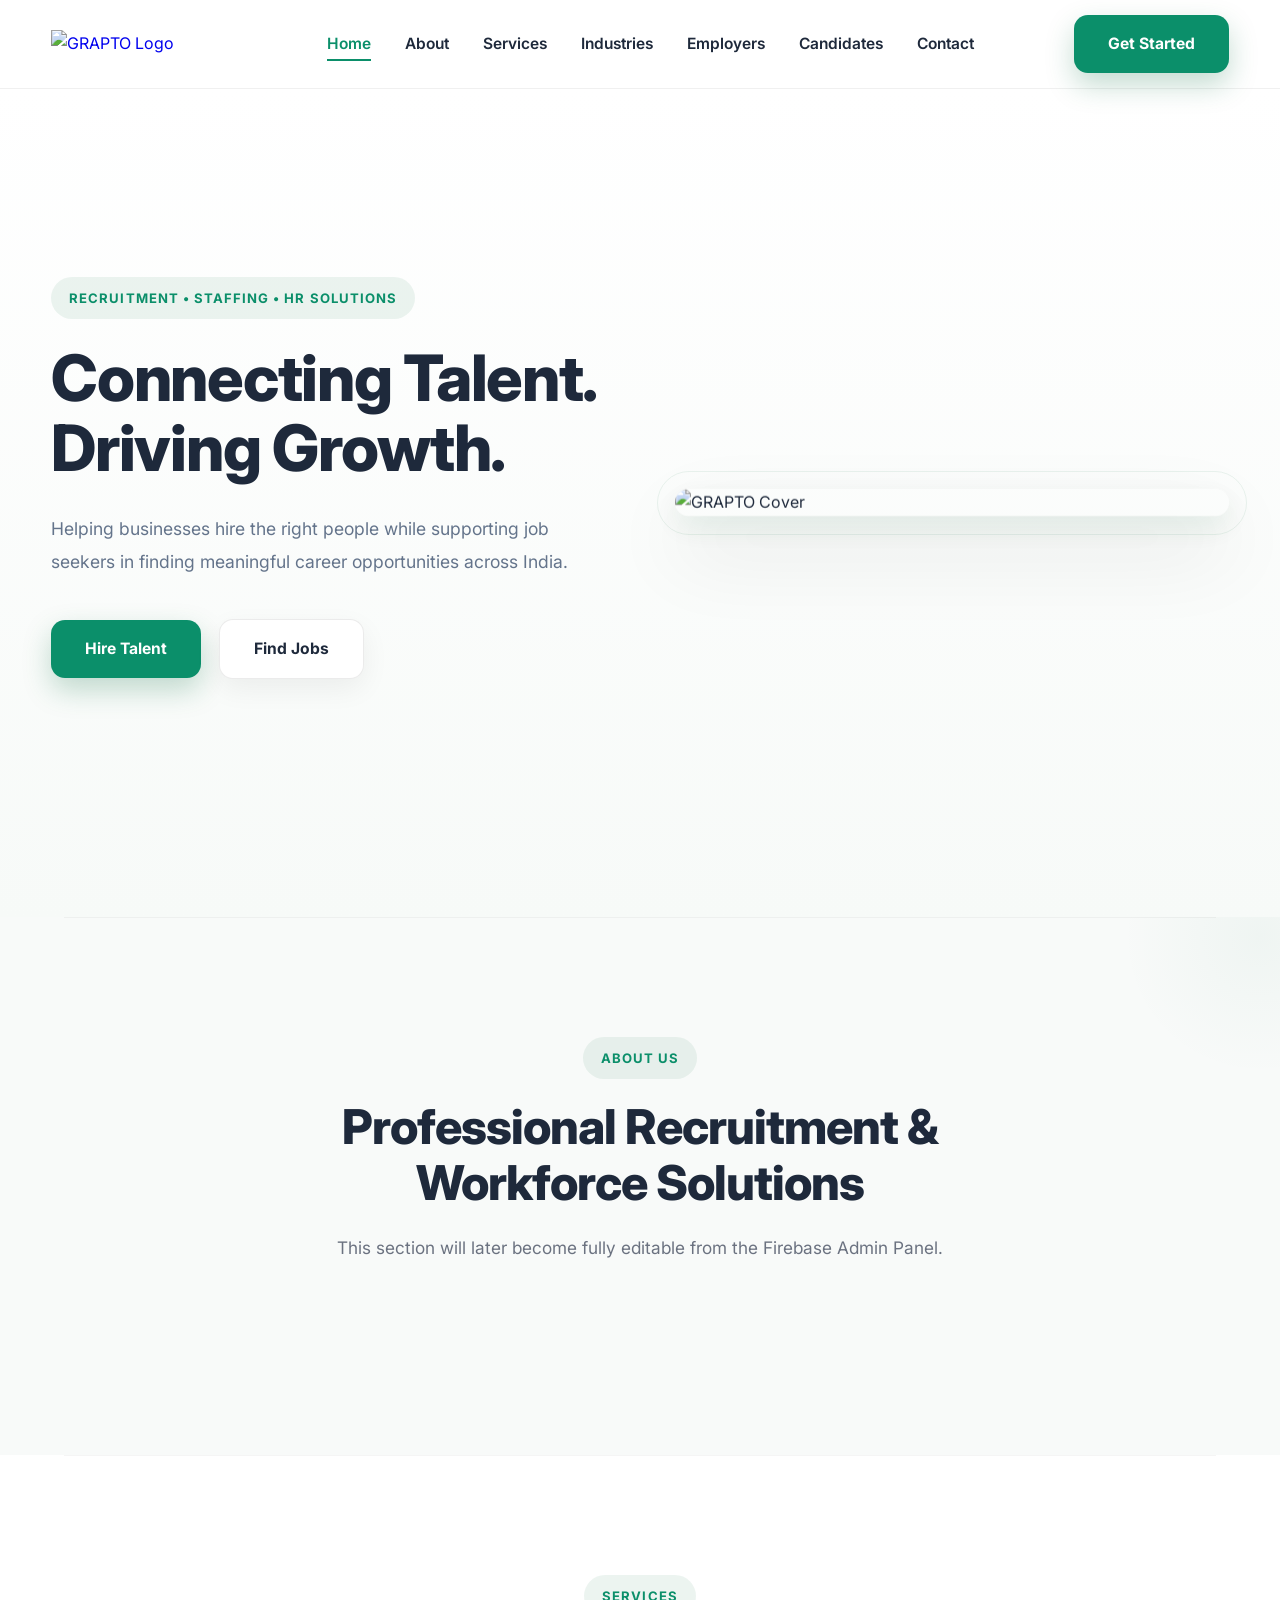
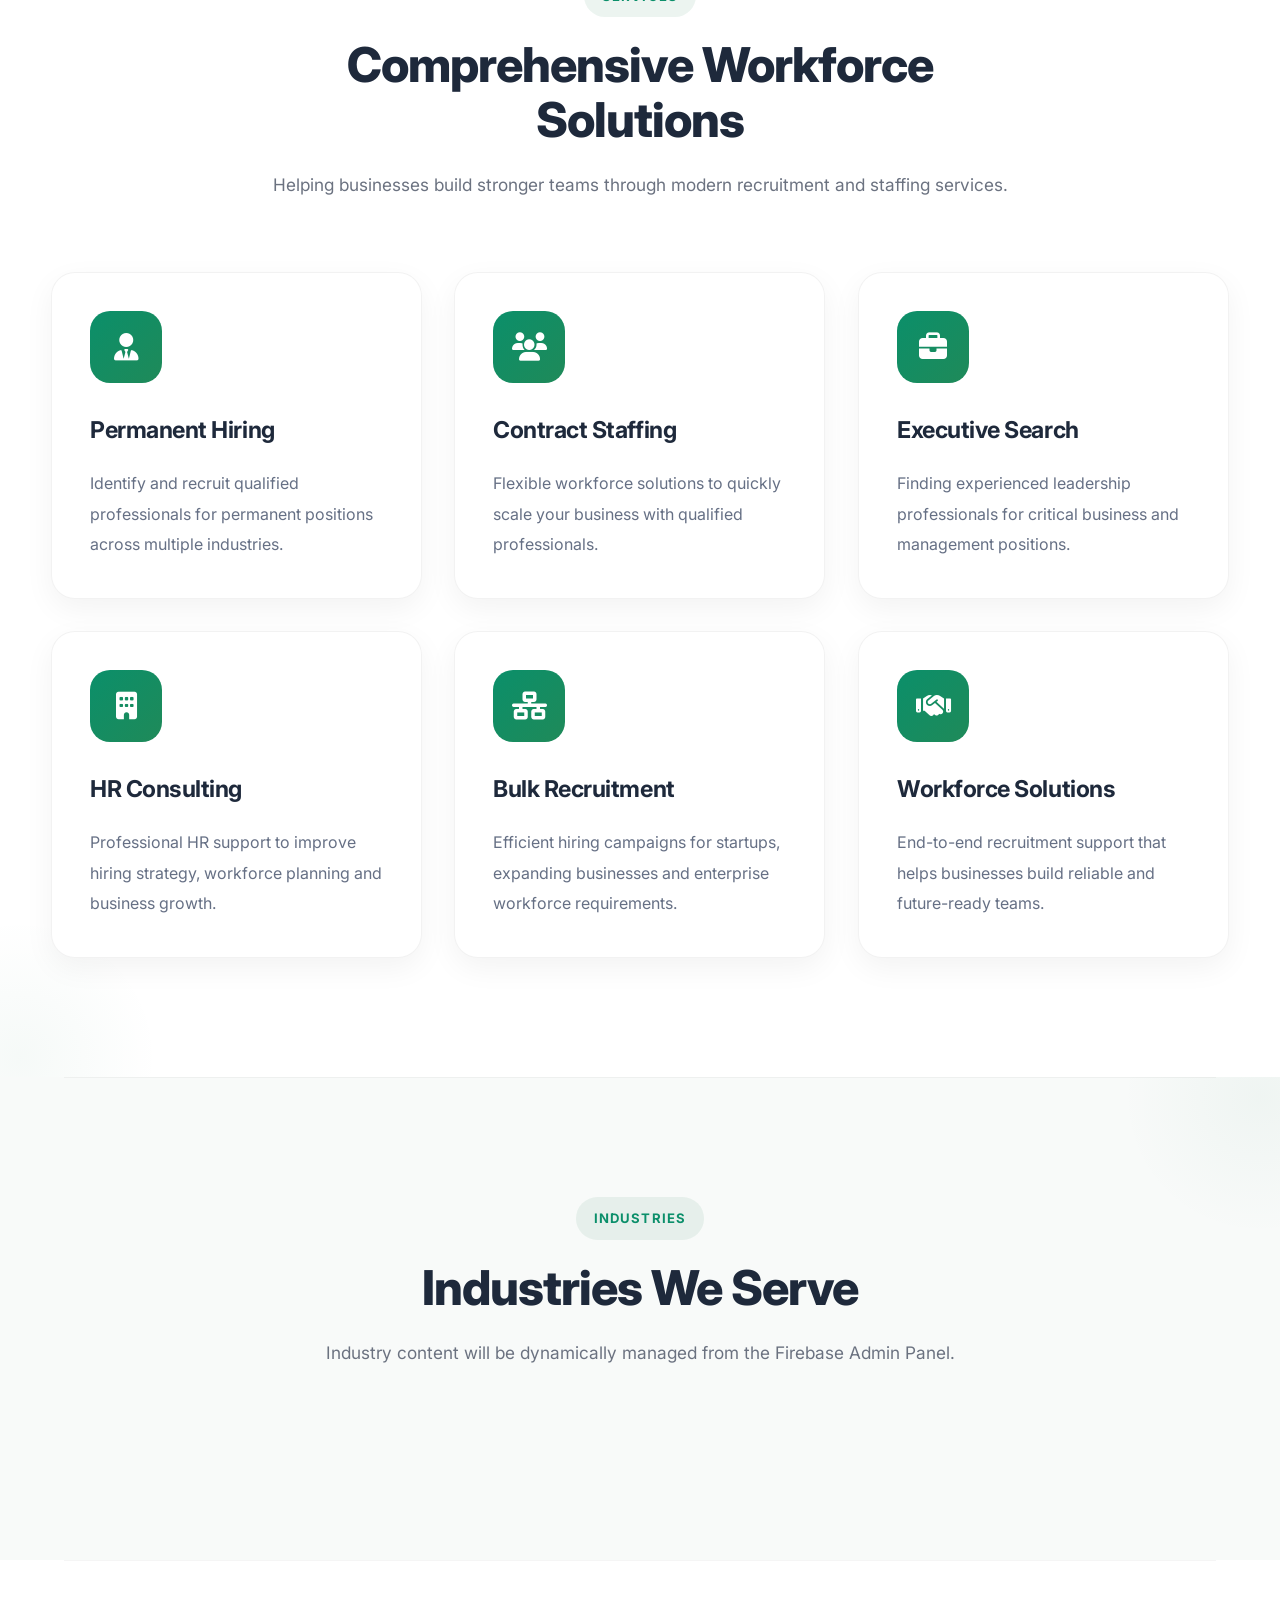
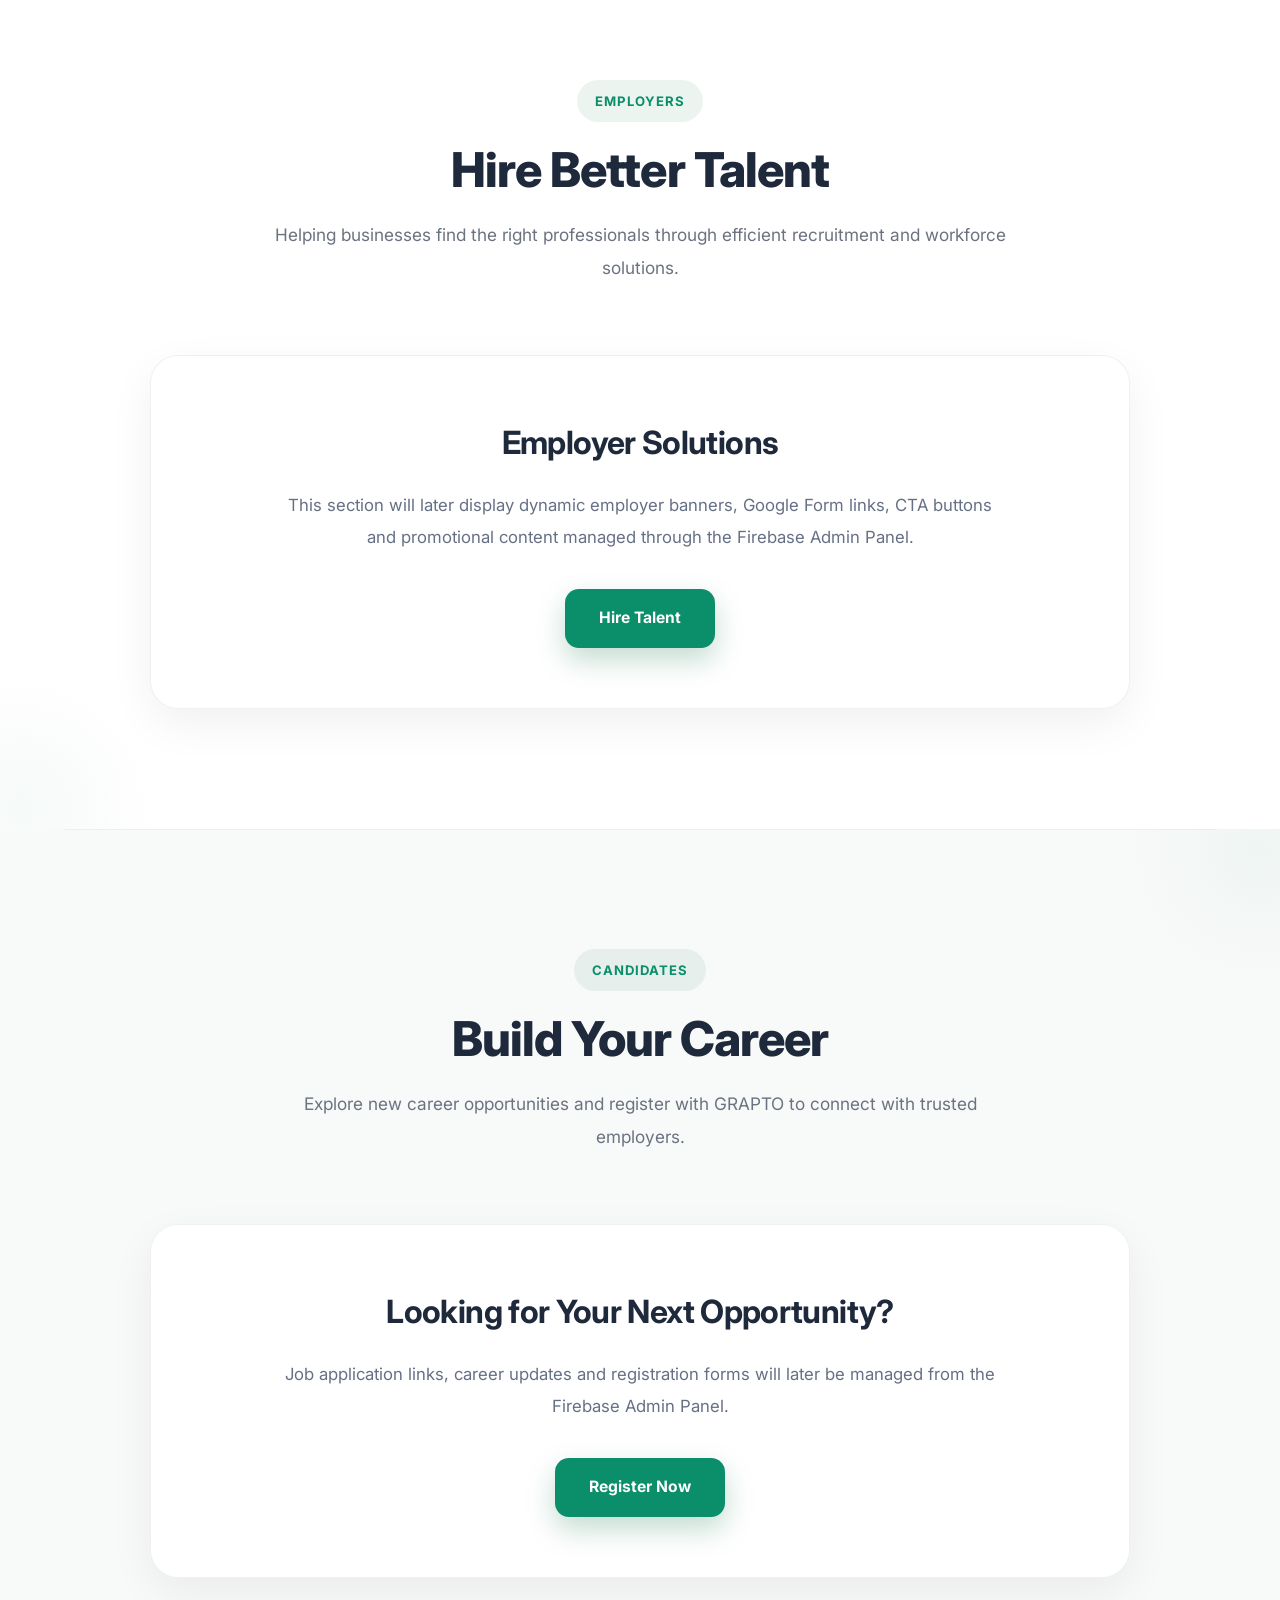
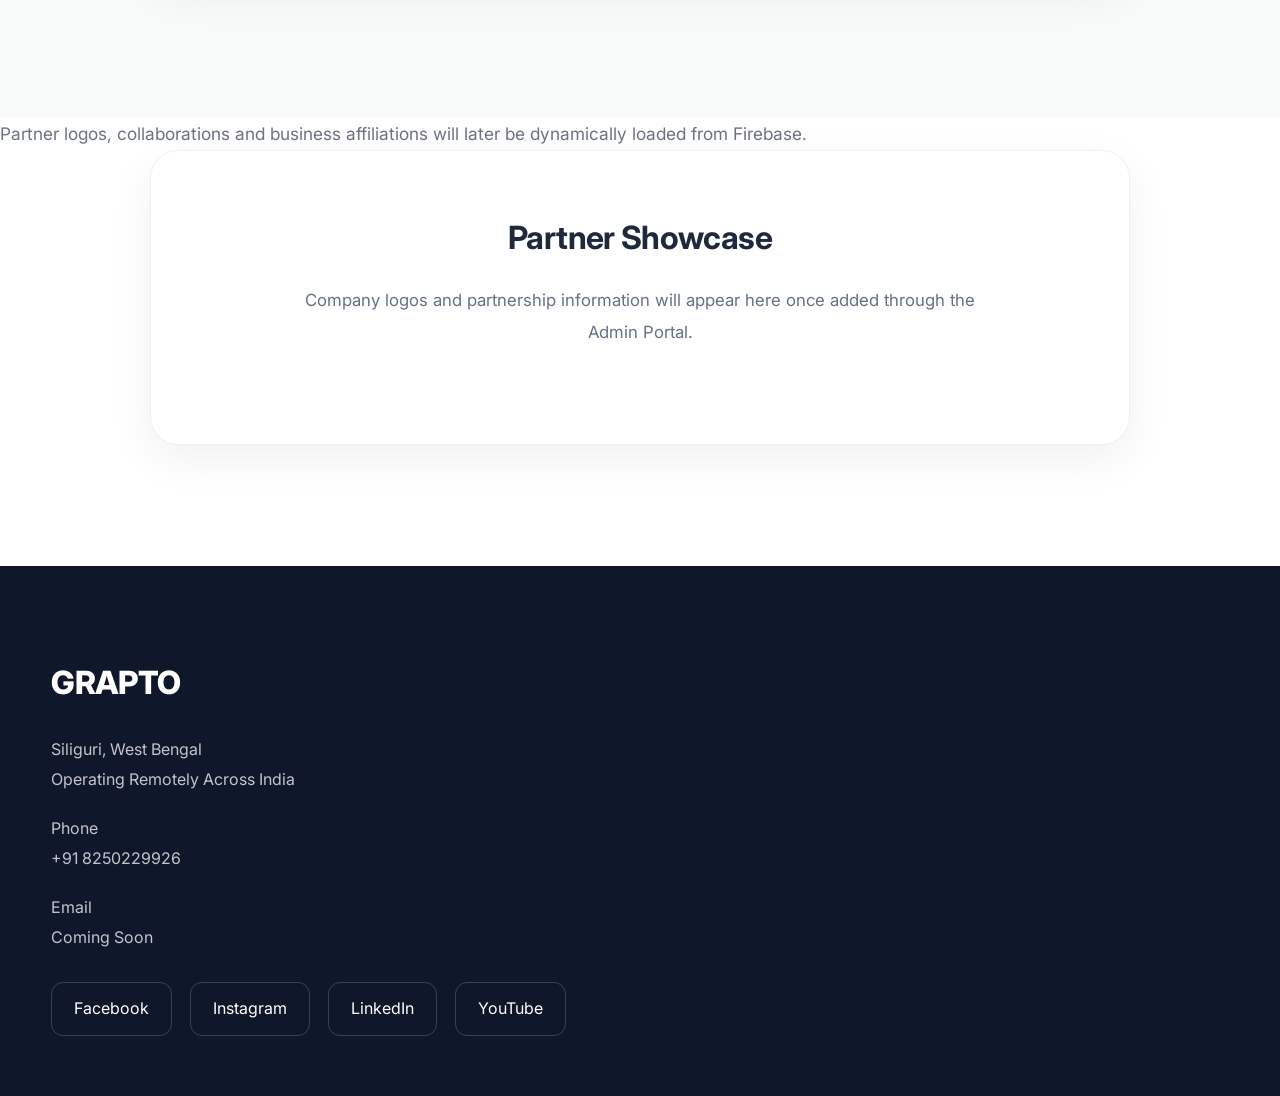
==== index.html @ 03ce6294 "Update index.html" ====
<!DOCTYPE html>
<html lang="en">

<head>

<meta charset="UTF-8">

<meta name="viewport"
content="width=device-width, initial-scale=1.0">

<title>GRAPTO | Recruitment • Staffing • HR Solutions</title>

<meta
name="description"
content="Professional Recruitment, Staffing & HR Solutions across India.">

<!-- ==========================
GOOGLE FONTS
========================== -->

<link rel="preconnect"
href="https://fonts.googleapis.com">

<link rel="preconnect"
href="https://fonts.gstatic.com"
crossorigin>

<link
href="https://fonts.googleapis.com/css2?family=Inter:wght@300;400;500;600;700;800&display=swap"
rel="stylesheet">

<!-- ==========================
FONT AWESOME
========================== -->

<link
rel="stylesheet"
href="https://cdnjs.cloudflare.com/ajax/libs/font-awesome/6.6.0/css/all.min.css">

<!-- ==========================
CSS
========================== -->

<link rel="stylesheet" href="assets/css/variables.css">
<link rel="stylesheet" href="assets/css/components.css">
<link rel="stylesheet" href="assets/css/style.css">
<link rel="stylesheet" href="assets/css/pages.css">
<link rel="stylesheet" href="assets/css/responsive.css">

<!-- ==========================
FIREBASE SDK
========================== -->

<script src="https://www.gstatic.com/firebasejs/10.12.2/firebase-app-compat.js"></script>

<script src="https://www.gstatic.com/firebasejs/10.12.2/firebase-auth-compat.js"></script>

<script src="https://www.gstatic.com/firebasejs/10.12.2/firebase-database-compat.js"></script>

<script src="https://www.gstatic.com/firebasejs/10.12.2/firebase-storage-compat.js"></script>
</head>

<body>

<!-- ==========================
HEADER
========================== -->

<header class="header">

<div class="container nav-container">

<a href="#home" class="logo">

<img
src="assets/images/logos/logo.png"
alt="GRAPTO Logo">

</a>

<nav>

<ul class="nav-menu">

<li><a href="#home">Home</a></li>

<li><a href="#about">About</a></li>

<li><a href="#services">Services</a></li>

<li><a href="#industries">Industries</a></li>

<li><a href="#employers">Employers</a></li>

<li><a href="#candidates">Candidates</a></li>

<li><a href="#contact">Contact</a></li>

</ul>

</nav>

<a
href="#contact"
class="btn btn-primary"
id="navCTA">

Get Started

</a>

</div>

</header>

<!-- ==========================
HERO
========================== -->

<section
id="home"
class="hero">

<div class="container hero-grid">

<div class="hero-content">

<span
class="hero-tag">

Recruitment • Staffing • HR Solutions

</span>

<h1>

Connecting Talent.<br>
Driving Growth.

</h1>

<p>

Helping businesses hire the right people while supporting job seekers in finding meaningful career opportunities across India.

</p>

<div class="hero-buttons">

<a
href="#employers"
id="hireTalentBtn"
class="btn btn-primary">

Hire Talent

</a>

<a
href="#candidates"
id="findJobsBtn"
class="btn btn-secondary">

Find Jobs

</a>

</div>

</div>

<div class="hero-image">

<img
src="assets/images/hero/cover.jpg"
alt="GRAPTO Cover">

</div>

</div>

</section>

<!-- ==========================
ABOUT
========================== -->

<section
id="about"
class="section bg-light">

<div class="container">

<div class="section-header">

<span class="section-tag">

ABOUT US

</span>

<h2 class="section-title">

Professional Recruitment &
Workforce Solutions

</h2>

<p class="section-description">

This section will later become fully editable from the Firebase Admin Panel.

</p>

</div>

</div>

</section>

<!-- ==========================
SERVICES
========================== -->

<section
id="services"
class="section">

<div class="container">

<div class="section-header">

<span class="section-tag">

SERVICES

</span>

<h2 class="section-title">

Comprehensive Workforce Solutions

</h2>

<p class="section-description">

Helping businesses build stronger teams through modern recruitment and staffing services.

</p>

</div>

<div class="service-grid">

<div class="service-card">

<div class="service-icon">

<i class="fa-solid fa-user-tie"></i>

</div>

<h3>

Permanent Hiring

</h3>

<p>

Identify and recruit qualified professionals for permanent positions across multiple industries.

</p>

</div>

<div class="service-card">

<div class="service-icon">

<i class="fa-solid fa-users"></i>

</div>

<h3>

Contract Staffing

</h3>

<p>

Flexible workforce solutions to quickly scale your business with qualified professionals.

</p>

</div>

<div class="service-card">

<div class="service-icon">

<i class="fa-solid fa-briefcase"></i>

</div>

<h3>

Executive Search

</h3>

<p>

Finding experienced leadership professionals for critical business and management positions.

</p>

</div>

<div class="service-card">

<div class="service-icon">

<i class="fa-solid fa-building"></i>

</div>

<h3>

HR Consulting

</h3>

<p>

Professional HR support to improve hiring strategy, workforce planning and business growth.

</p>

</div><div class="service-card">

<div class="service-icon">

<i class="fa-solid fa-network-wired"></i>

</div>

<h3>

Bulk Recruitment

</h3>

<p>

Efficient hiring campaigns for startups, expanding businesses and enterprise workforce requirements.

</p>

</div>

<div class="service-card">

<div class="service-icon">

<i class="fa-solid fa-handshake"></i>

</div>

<h3>

Workforce Solutions

</h3>

<p>

End-to-end recruitment support that helps businesses build reliable and future-ready teams.

</p>

</div>

</div>

</div>

</section>

<!-- ==========================
INDUSTRIES
========================== -->

<section
id="industries"
class="section bg-light">

<div class="container">

<div class="section-header">

<span class="section-tag">

INDUSTRIES

</span>

<h2 class="section-title">

Industries We Serve

</h2>

<p class="section-description">

Industry content will be dynamically managed from the Firebase Admin Panel.

</p>

</div>

</div>

</section>

<!-- ==========================
EMPLOYERS
========================== -->

<section
id="employers"
class="section">

<div class="container">

<div class="section-header">

<span class="section-tag">

EMPLOYERS

</span>

<h2 class="section-title">

Hire Better Talent

</h2>

<p class="section-description">

Helping businesses find the right professionals through efficient recruitment and workforce solutions.

</p>

</div>

<div class="placeholder-box">

<h3>

Employer Solutions

</h3>

<p>

This section will later display dynamic employer banners, Google Form links, CTA buttons and promotional content managed through the Firebase Admin Panel.

</p>

<a
href="#"
class="btn btn-primary"
id="employerFormBtn">

Hire Talent

</a>
</div>

</div>

</section>

<!-- ==========================
CANDIDATES
========================== -->

<section
id="candidates"
class="section bg-light">

<div class="container">

<div class="section-header">

<span class="section-tag">

CANDIDATES

</span>

<h2 class="section-title">

Build Your Career

</h2>

<p class="section-description">

Explore new career opportunities and register with GRAPTO to connect with trusted employers.

</p>

</div>

<div class="placeholder-box">

<h3>

Looking for Your Next Opportunity?

</h3>

<p>

Job application links, career updates and registration forms will later be managed from the Firebase Admin Panel.

</p>

<a
href="#"
class="btn btn-primary"
id="candidateFormBtn">

Register Now

</a>
</div>

</div>

</section>


</h2>

<p class="section-description">

Partner logos, collaborations and business affiliations will later be dynamically loaded from Firebase.

</p>

</div>

<div class="placeholder-box">

<h3>

Partner Showcase

</h3>

<p>

Company logos and partnership information will appear here once added through the Admin Portal.

</p>

</div>

</div>

</section><!-- ==========================
CONTACT
========================== -->

<footer
id="contact">

<div class="container">

<h3>

GRAPTO

</h3>

<p>

Siliguri, West Bengal

<br>

Operating Remotely Across India

</p>

<p>

Phone

<br>

+91 8250229926

</p>

<p>

Email

<br>

Coming Soon

</p>

<div class="social-links">

<a
id="facebookLink"
href="#">

Facebook

</a>

<a
id="instagramLink"
href="#">

Instagram

</a>

<a
id="linkedinLink"
href="#">

LinkedIn

</a>

<a
id="youtubeLink"
href="#">

YouTube

</a>

</div>

</div>

</footer>

<!-- ==========================
JAVASCRIPT
========================== -->

<!-- Firebase Configuration -->

<script src="assets/js/firebase.js"></script>

<!-- Website Controller -->

<script src="assets/js/app.js"></script>

<!-- UI -->

<script src="assets/js/ui.js"></script>

<!-- Animations -->

<script src="assets/js/animations.js"></script>

<!-- ==========================
SMOOTH SCROLL
========================== -->

<script>

document.querySelectorAll('a[href^="#"]').forEach(anchor=>{

anchor.addEventListener("click",function(e){

const target=document.querySelector(this.getAttribute("href"));

if(target){

e.preventDefault();

target.scrollIntoView({

behavior:"smooth",

block:"start"

});

}

});

});

</script>

</body>

</html>
---- assets/css/variables.css ----
/* ==========================================
   GRAPTO DESIGN SYSTEM
   Variables
========================================== */

:root{

/* Brand */

--primary:#0B8F6A;
--primary-dark:#08775A;

--secondary:#0F172A;

--accent:#34D399;


/* Neutral */

--white:#ffffff;

--light:#F8FAFC;

--light-2:#EEF2F7;

--border:#E5E7EB;

--text:#334155;

--heading:#0F172A;


/* Shadows */

--shadow-sm:0 5px 15px rgba(0,0,0,.06);

--shadow:0 15px 35px rgba(0,0,0,.08);

--shadow-lg:0 30px 70px rgba(0,0,0,.12);


/* Radius */

--radius-sm:12px;

--radius:20px;

--radius-lg:30px;


/* Transition */

--transition:.35s ease;


/* Width */

--container:1200px;

}
---- assets/css/components.css ----
/* =====================================================
   GRAPTO COMPONENTS
   Version 1.0
===================================================== */

/* ===========================
   NAVBAR
=========================== */

.header{

    position:sticky;

    top:0;

    left:0;

    width:100%;

    z-index:999;

    background:#ffffff;

    border-bottom:1px solid rgba(0,0,0,.06);

    backdrop-filter:blur(20px);

    transition:.35s ease;

}

.nav-container{

    height:88px;

    display:flex;

    align-items:center;

    justify-content:space-between;

}

/* ===========================
LOGO
=========================== */

.logo{

    display:flex;

    align-items:center;

}

.logo img{

    width:175px;

    height:auto;

    display:block;

}

/* ===========================
NAVIGATION
=========================== */

.nav-menu{

    display:flex;

    align-items:center;

    gap:34px;

    list-style:none;

}

.nav-menu li{

    list-style:none;

}

.nav-menu a{

    text-decoration:none;

    color:var(--dark);

    font-weight:600;

    font-size:.97rem;

    transition:.3s ease;

    position:relative;

}

.nav-menu a:hover{

    color:var(--primary);

}

.nav-menu a::after{

    content:"";

    position:absolute;

    left:0;

    bottom:-8px;

    width:0;

    height:2px;

    background:var(--primary);

    transition:.3s;

}

.nav-menu a:hover::after{

    width:100%;

}/* ===========================
   BUTTONS
=========================== */

.btn{

    display:inline-flex;

    align-items:center;

    justify-content:center;

    gap:10px;

    padding:16px 34px;

    border:none;

    border-radius:14px;

    text-decoration:none;

    font-size:.98rem;

    font-weight:700;

    cursor:pointer;

    transition:all .35s ease;

    user-select:none;

}

.btn-primary{

    background:var(--primary);

    color:#ffffff;

    box-shadow:0 12px 28px rgba(18,115,71,.25);

}

.btn-primary:hover{

    background:#0f5e3b;

    transform:translateY(-3px);

    box-shadow:0 18px 38px rgba(18,115,71,.35);

}

.btn-secondary{

    background:#ffffff;

    color:var(--dark);

    border:1px solid rgba(0,0,0,.08);

    box-shadow:0 10px 28px rgba(0,0,0,.06);

}

.btn-secondary:hover{

    background:#f5f7f8;

    transform:translateY(-3px);

    box-shadow:0 18px 36px rgba(0,0,0,.10);

}

.btn-outline{

    background:transparent;

    color:var(--primary);

    border:2px solid var(--primary);

}

.btn-outline:hover{

    background:var(--primary);

    color:#ffffff;

}

/* ===========================
   GLOBAL CARD
=========================== */

.card{

    background:#ffffff;

    border-radius:24px;

    border:1px solid rgba(0,0,0,.06);

    box-shadow:0 12px 35px rgba(0,0,0,.06);

    transition:all .35s ease;

}

.card:hover{

    transform:translateY(-8px);

    box-shadow:0 22px 55px rgba(0,0,0,.12);

}/* ===========================
   ICON CONTAINERS
=========================== */

.icon-box{

    width:72px;

    height:72px;

    border-radius:20px;

    display:flex;

    align-items:center;

    justify-content:center;

    background:linear-gradient(135deg,var(--primary),#1b8b58);

    color:#ffffff;

    font-size:28px;

    box-shadow:0 14px 35px rgba(18,115,71,.25);

    transition:.35s ease;

}

.icon-box:hover{

    transform:rotate(-6deg) scale(1.06);

}

/* ===========================
   BADGES
=========================== */

.badge{

    display:inline-flex;

    align-items:center;

    justify-content:center;

    padding:8px 18px;

    border-radius:50px;

    background:rgba(18,115,71,.10);

    color:var(--primary);

    font-size:.82rem;

    font-weight:700;

    letter-spacing:.08em;

    text-transform:uppercase;

}

/* ===========================
   PLACEHOLDER IMAGE
=========================== */

.image-placeholder{

    width:100%;

    aspect-ratio:16/10;

    border-radius:24px;

    background:#eef2f4;

    display:flex;

    align-items:center;

    justify-content:center;

    color:#9aa5b1;

    font-weight:600;

    overflow:hidden;

}

.image-placeholder img{

    width:100%;

    height:100%;

    object-fit:cover;

}

/* ===========================
   DIVIDER
=========================== */

.divider{

    width:80px;

    height:4px;

    border-radius:50px;

    background:var(--primary);

    margin:18px auto 0;

}

/* ===========================
   GLOBAL TRANSITIONS
=========================== */

a,
button,
.card,
.btn,
.icon-box{

    transition:all .35s ease;

}/* =====================================================
   FORM ELEMENTS
===================================================== */

input,
select,
textarea{

    width:100%;

    padding:16px 20px;

    border:1px solid rgba(0,0,0,.10);

    border-radius:14px;

    background:#ffffff;

    font-size:1rem;

    color:var(--dark);

    outline:none;

    transition:all .30s ease;

}

input:focus,
select:focus,
textarea:focus{

    border-color:var(--primary);

    box-shadow:0 0 0 4px rgba(18,115,71,.12);

}

/* =====================================================
   LIST RESET
===================================================== */

ul,
ol{

    margin:0;

    padding:0;

}

li{

    list-style:none;

}

/* =====================================================
   IMAGE SETTINGS
===================================================== */

img{

    max-width:100%;

    display:block;

}

/* =====================================================
   UTILITY CLASSES
===================================================== */

.text-center{

    text-align:center;

}

.text-left{

    text-align:left;

}

.text-right{

    text-align:right;

}

.w-100{

    width:100%;

}

.mt-20{

    margin-top:20px;

}

.mt-40{

    margin-top:40px;

}

.mb-20{

    margin-bottom:20px;

}

.mb-40{

    margin-bottom:40px;

}

/* =====================================================
   LOADING PLACEHOLDER
===================================================== */

.skeleton{

    background:linear-gradient(
        90deg,
        #f2f4f7 25%,
        #e5e7eb 50%,
        #f2f4f7 75%
    );

    background-size:200% 100%;

    animation:skeleton-loading 1.4s infinite;

    border-radius:16px;

}

@keyframes skeleton-loading{

    0%{

        background-position:200% 0;

    }

    100%{

        background-position:-200% 0;

    }

}

/* =====================================================
   RESPONSIVE COMPONENTS
===================================================== */

@media(max-width:992px){

    .nav-menu{

        gap:22px;

    }

    .btn{

        padding:15px 28px;

    }

}

@media(max-width:768px){

    .nav-container{

        height:76px;

    }

    .logo img{

        width:145px;

    }

    .btn{

        width:100%;

    }

}

@media(max-width:480px){

    .icon-box{

        width:60px;

        height:60px;

        font-size:22px;

    }

}

/* =====================================================
   END OF FILE
===================================================== */
---- assets/css/style.css ----
/* ======================================================
   GRAPTO GLOBAL STYLE
====================================================== */

*{

    margin:0;

    padding:0;

    box-sizing:border-box;

}

html{

    scroll-behavior:smooth;

}

body{

    font-family:'Inter',sans-serif;

    background:#ffffff;

    color:#1e293b;

    overflow-x:hidden;

    line-height:1.7;

    -webkit-font-smoothing:antialiased;

}

a{

    text-decoration:none;

}

img{

    max-width:100%;

    display:block;

}

.container{

    width:min(1200px,92%);

    margin:auto;

}

/* ======================================================
   HERO
====================================================== */

.hero{

    min-height:92vh;

    display:flex;

    align-items:center;

    background:linear-gradient(
        180deg,
        #ffffff 0%,
        #f7faf8 100%
    );

    overflow:hidden;

}

.hero-grid{

    display:grid;

    grid-template-columns:1fr 1fr;

    align-items:center;

    gap:70px;

}

.hero-content{

    max-width:620px;

}

.hero-tag{

    display:inline-flex;

    align-items:center;

    padding:10px 18px;

    border-radius:40px;

    background:rgba(18,115,71,.08);

    color:var(--primary);

    font-weight:700;

    font-size:.82rem;

    text-transform:uppercase;

    letter-spacing:.08em;

    margin-bottom:24px;

}

.hero-content h1{

    font-size:clamp(3rem,5vw,4.8rem);

    line-height:1.1;

    color:var(--dark);

    margin-bottom:28px;

    font-weight:800;

}

.hero-content p{

    font-size:1.1rem;

    color:#64748b;

    line-height:1.9;

    margin-bottom:40px;

}/* ======================================================
   HERO BUTTONS
====================================================== */

.hero-buttons{

    display:flex;

    align-items:center;

    gap:18px;

    margin-bottom:50px;

}

/* ======================================================
   HERO IMAGE
====================================================== */

.hero-image{

    position:relative;

    display:flex;

    justify-content:center;

    align-items:center;

}

.hero-image img{

    width:100%;

    max-width:560px;

    border-radius:28px;

    box-shadow:
        0 35px 80px rgba(0,0,0,.12),
        0 12px 30px rgba(18,115,71,.10);

    transition:all .45s ease;

}

.hero-image img:hover{

    transform:translateY(-10px) scale(1.02);

}

/* ======================================================
   SECTION SPACING
====================================================== */

.section{

    position:relative;

    overflow:hidden;

}

.section::before{

    content:"";

    position:absolute;

    top:0;

    left:50%;

    transform:translateX(-50%);

    width:90%;

    height:1px;

    background:rgba(0,0,0,.04);

}

.section:first-of-type::before{

    display:none;

}

/* ======================================================
   BACKGROUND ACCENTS
====================================================== */

.bg-light{

    background:#f8faf9;

}

.section:nth-child(even){

    background:#ffffff;

}/* ======================================================
   TYPOGRAPHY
====================================================== */

h1,
h2,
h3,
h4,
h5,
h6{

    color:var(--dark);

    font-weight:700;

    letter-spacing:-.02em;

}

p{

    color:#64748b;

    line-height:1.9;

}

/* ======================================================
   GLOBAL SPACING
====================================================== */

.section-header{

    margin-bottom:80px;

}

.section-header h2{

    margin-bottom:22px;

}

.section-header p{

    max-width:760px;

    margin:0 auto;

}

/* ======================================================
   CARD POLISH
====================================================== */

.service-card,
.placeholder-box{

    position:relative;

    overflow:hidden;

}

.service-card::before,
.placeholder-box::before{

    content:"";

    position:absolute;

    top:0;

    left:0;

    width:100%;

    height:4px;

    background:linear-gradient(
        90deg,
        var(--primary),
        #2bb673
    );

    transform:scaleX(0);

    transform-origin:left;

    transition:.35s ease;

}

.service-card:hover::before,
.placeholder-box:hover::before{

    transform:scaleX(1);

}

/* ======================================================
   SUBTLE HOVER EFFECTS
====================================================== */

.service-card:hover h3{

    color:var(--primary);

}

.placeholder-box:hover h3{

    color:var(--primary);

}

/* ======================================================
   IMAGE IMPROVEMENTS
====================================================== */

.hero-image{

    position:relative;

}

.hero-image::after{

    content:"";

    position:absolute;

    inset:-18px;

    border-radius:36px;

    border:1px solid rgba(18,115,71,.08);

    z-index:-1;

}/* ======================================================
   PREMIUM SECTION POLISH
====================================================== */

.section{

    position:relative;

    z-index:1;

}

.section::after{

    content:"";

    position:absolute;

    width:280px;

    height:280px;

    border-radius:50%;

    background:radial-gradient(
        rgba(18,115,71,.04),
        transparent 70%
    );

    z-index:-1;

    pointer-events:none;

}

.section:nth-child(odd)::after{

    top:-120px;

    right:-120px;

}

.section:nth-child(even)::after{

    bottom:-120px;

    left:-120px;

}

/* ======================================================
   CONTENT SPACING
====================================================== */

.hero-content>*{

    animation:fadeUp .8s ease both;

}

.hero-content>*:nth-child(2){

    animation-delay:.15s;

}

.hero-content>*:nth-child(3){

    animation-delay:.30s;

}

.hero-content>*:nth-child(4){

    animation-delay:.45s;

}

/* ======================================================
   HOVER EFFECTS
====================================================== */

.service-card:hover{

    border-color:rgba(18,115,71,.18);

}

.placeholder-box:hover{

    border-color:rgba(18,115,71,.18);

}

/* ======================================================
   PAGE WIDTH BALANCE
====================================================== */

.section .container{

    position:relative;

    z-index:2;

}

.hero-grid{

    min-height:650px;

}

/* ======================================================
   ANIMATIONS
====================================================== */

@keyframes fadeUp{

    from{

        opacity:0;

        transform:translateY(30px);

    }

    to{

        opacity:1;

        transform:translateY(0);

    }

}/* ======================================================
   GLOBAL VISUAL POLISH
====================================================== */

::selection{

    background:var(--primary);

    color:#ffffff;

}

html{

    scroll-padding-top:90px;

}

body{

    text-rendering:optimizeLegibility;

}

/* ======================================================
   SCROLLBAR
====================================================== */

::-webkit-scrollbar{

    width:10px;

}

::-webkit-scrollbar-track{

    background:#edf2f7;

}

::-webkit-scrollbar-thumb{

    background:var(--primary);

    border-radius:50px;

}

::-webkit-scrollbar-thumb:hover{

    background:#0d5c39;

}

/* ======================================================
   FOCUS
====================================================== */

a:focus,
button:focus{

    outline:none;

}

/* ======================================================
   IMAGE QUALITY
====================================================== */

.hero-image img,
.service-card,
.placeholder-box{

    will-change:transform;

}

/* ======================================================
   SMOOTH TRANSITIONS
====================================================== */

*{

    transition:

        color .25s ease,

        background-color .25s ease,

        border-color .25s ease,

        box-shadow .25s ease;

}

/* ======================================================
   REDUCE MOTION
====================================================== */

@media (prefers-reduced-motion: reduce){

*,
*::before,
*::after{

    animation:none !important;

    transition:none !important;

    scroll-behavior:auto !important;

}

}

/* ======================================================
   END OF FILE
====================================================== */
/* ==========================================
ANIMATIONS
========================================== */

.animate-hidden{

opacity:0;

transform:translateY(40px);

transition:all .8s ease;

}

.animate-show{

opacity:1;

transform:translateY(0);

}
/* ==========================================
STAGGER EFFECT
========================================== */

.service-card{

transition:
opacity .8s ease,
transform .8s ease,
box-shadow .35s ease,
border-color .35s ease;

}
/* ==========================================
HEADER ON SCROLL
========================================== */

.header-scrolled{

box-shadow:0 8px 30px rgba(0,0,0,.08);

}

/* ==========================================
ACTIVE MENU
========================================== */

.nav-menu a.active{

color:var(--primary);

}

.nav-menu a.active::after{

width:100%;

}

/* ==========================================
PAGE LOAD
========================================== */

body{

opacity:0;

transition:opacity .35s ease;

}

body.page-loaded{

opacity:1;

}
---- assets/css/pages.css ----
/* ==========================================
   PAGE SECTIONS
========================================== */

.section{

    padding:120px 0;

    position:relative;

}

.section:nth-child(even){

    background:#ffffff;

}

.bg-light{

    background:#f8faf9;

}

.container{

    width:min(1180px,92%);

    margin:auto;

}

/* ==========================================
   SECTION HEADER
========================================== */

.section-header{

    text-align:center;

    max-width:760px;

    margin:0 auto 70px;

}

.section-tag{

    display:inline-flex;

    align-items:center;

    padding:10px 18px;

    border-radius:50px;

    background:rgba(18,115,71,.08);

    color:var(--primary);

    font-size:.82rem;

    font-weight:700;

    letter-spacing:.08em;

    text-transform:uppercase;

    margin-bottom:20px;

}

.section-title{

    font-size:clamp(2rem,4vw,3rem);

    color:var(--dark);

    font-weight:800;

    line-height:1.15;

    margin-bottom:22px;

}

.section-description{

    font-size:1.08rem;

    color:#6b7280;

    line-height:1.9;

}

/* ==========================================
   SERVICES
========================================== */

.service-grid{

    display:grid;

    grid-template-columns:repeat(auto-fit,minmax(320px,1fr));

    gap:32px;

}/* ==========================================
   SERVICE CARDS
========================================== */

.service-card{

    background:#ffffff;

    border:1px solid rgba(0,0,0,.05);

    border-radius:24px;

    padding:38px;

    transition:all .35s ease;

    box-shadow:0 10px 30px rgba(0,0,0,.05);

    display:flex;

    flex-direction:column;

    justify-content:flex-start;

    min-height:300px;

}

.service-card:hover{

    transform:translateY(-10px);

    box-shadow:0 22px 55px rgba(0,0,0,.12);

    border-color:rgba(18,115,71,.18);

}

.service-icon{

    width:72px;

    height:72px;

    border-radius:20px;

    background:linear-gradient(135deg,var(--primary),#1f8a59);

    display:flex;

    align-items:center;

    justify-content:center;

    margin-bottom:28px;

}

.service-icon i{

    color:#ffffff;

    font-size:28px;

}

.service-card h3{

    font-size:1.45rem;

    color:var(--dark);

    margin-bottom:18px;

    font-weight:700;

}

.service-card p{

    color:#667085;

    line-height:1.9;

    font-size:1rem;

}/* ==========================================
   PLACEHOLDER SECTIONS
========================================== */

.placeholder-box{

    background:#ffffff;

    border-radius:28px;

    padding:60px;

    text-align:center;

    border:1px solid rgba(0,0,0,.06);

    box-shadow:0 15px 45px rgba(0,0,0,.06);

    transition:all .35s ease;

    max-width:980px;

    margin:0 auto;

}

.placeholder-box:hover{

    transform:translateY(-8px);

    box-shadow:0 28px 60px rgba(0,0,0,.12);

}

.placeholder-box h3{

    font-size:2rem;

    color:var(--dark);

    font-weight:700;

    margin-bottom:20px;

}

.placeholder-box p{

    max-width:720px;

    margin:0 auto 35px;

    color:#667085;

    line-height:1.9;

    font-size:1.05rem;

}

.placeholder-box .btn{

    padding:16px 34px;

    border-radius:14px;

}

/* ==========================================
   FOOTER
========================================== */

footer{

    background:#0f172a;

    color:#ffffff;

    padding:90px 0 60px;

    margin-top:120px;

}

footer h3{

    font-size:2rem;

    font-weight:800;

    margin-bottom:24px;

}

footer p{

    color:rgba(255,255,255,.75);

    line-height:1.9;

    margin-bottom:18px;

}

.social-links{

    display:flex;

    gap:18px;

    flex-wrap:wrap;

    margin-top:30px;

}

.social-links a{

    color:#ffffff;

    text-decoration:none;

    padding:12px 22px;

    border:1px solid rgba(255,255,255,.18);

    border-radius:12px;

    transition:.3s;

}

.social-links a:hover{

    background:var(--primary);

    border-color:var(--primary);

}/* ==========================================
   SECTION SPACING
========================================== */

.section + .section{

    margin-top:0;

}

.section:last-of-type{

    padding-bottom:140px;

}

/* ==========================================
   SMOOTH TRANSITIONS
========================================== */

.section,
.service-card,
.placeholder-box,
.social-links a{

    transition:all .35s ease;

}

/* ==========================================
   RESPONSIVE
========================================== */

@media(max-width:992px){

.section{

    padding:90px 0;

}

.section-header{

    margin-bottom:55px;

}

.service-grid{

    grid-template-columns:repeat(2,1fr);

}

.placeholder-box{

    padding:45px;

}

footer{

    padding:70px 0 45px;

}

}

@media(max-width:768px){

.section{

    padding:70px 0;

}

.section-title{

    font-size:2rem;

}

.section-description{

    font-size:1rem;

}

.service-grid{

    grid-template-columns:1fr;

    gap:24px;

}

.service-card{

    padding:30px;

    min-height:auto;

}

.service-icon{

    width:64px;

    height:64px;

}

.service-icon i{

    font-size:24px;

}

.placeholder-box{

    padding:35px 25px;

}

.placeholder-box h3{

    font-size:1.6rem;

}

.social-links{

    justify-content:center;

}

footer{

    text-align:center;

}

}

@media(max-width:480px){

.section{

    padding:60px 0;

}

.section-tag{

    font-size:.75rem;

    padding:8px 15px;

}

.service-card{

    border-radius:20px;

}

.placeholder-box{

    border-radius:22px;

}

footer h3{

    font-size:1.6rem;

}

.social-links a{

    width:100%;

    text-align:center;

}

}

/* ==========================================
   END OF FILE
========================================== */
---- assets/css/responsive.css ----
/* ======================================================
   GRAPTO RESPONSIVE
   Version 1.0
====================================================== */

/* ==========================================
   LARGE DESKTOP
========================================== */

@media (min-width:1400px){

.container{

    max-width:1320px;

}

.hero{

    min-height:95vh;

}

.hero-grid{

    gap:100px;

}

.hero-content h1{

    max-width:650px;

}

.section{

    padding:140px 0;

}

}

/* ==========================================
   DESKTOP
========================================== */

@media (max-width:1200px){

.container{

    width:94%;

}

.hero-grid{

    gap:55px;

}

.hero-content h1{

    font-size:3.8rem;

}

.nav-menu{

    gap:26px;

}

.service-grid{

    grid-template-columns:repeat(2,1fr);

}

}

/* ==========================================
   SMALL LAPTOP
========================================== */

@media (max-width:1024px){

.header{

    padding:0;

}

.nav-container{

    height:82px;

}

.logo img{

    width:160px;

}

.hero{

    min-height:auto;

    padding:80px 0;

}

.hero-grid{

    grid-template-columns:1fr;

    text-align:center;

    gap:60px;

}

.hero-content{

    max-width:100%;

    margin:auto;

}

.hero-buttons{

    justify-content:center;

    flex-wrap:wrap;

}

.hero-image{

    order:2;

}

.hero-image img{

    max-width:520px;

    margin:auto;

}

.section{

    padding:90px 0;

}

}/* ==========================================
   TABLET
========================================== */

@media (max-width:768px){

.header{

    position:relative;

}

.nav-container{

    flex-direction:column;

    height:auto;

    padding:20px 0;

    gap:20px;

}

.nav-menu{

    flex-wrap:wrap;

    justify-content:center;

    gap:18px;

}

.nav-menu a{

    font-size:.95rem;

}

#navCTA{

    width:100%;

    max-width:260px;

}

.hero{

    padding:70px 0;

}

.hero-content h1{

    font-size:2.9rem;

    line-height:1.15;

}

.hero-content p{

    font-size:1rem;

}

.hero-buttons{

    flex-direction:column;

    align-items:center;

    gap:16px;

}

.hero-buttons .btn{

    width:100%;

    max-width:280px;

}

.hero-image img{

    max-width:100%;

}

.section{

    padding:75px 0;

}

.section-header{

    margin-bottom:55px;

}

.section-title{

    font-size:2.2rem;

}

.section-description{

    font-size:1rem;

}

.service-grid{

    grid-template-columns:1fr;

    gap:24px;

}

.service-card{

    min-height:auto;

    padding:32px;

}

.placeholder-box{

    padding:40px 30px;

}

.social-links{

    justify-content:center;

}

}/* ==========================================
   MOBILE
========================================== */

@media (max-width:480px){

.container{

    width:92%;

}

.nav-container{

    gap:16px;

    padding:18px 0;

}

.logo img{

    width:140px;

}

.nav-menu{

    gap:14px;

}

.nav-menu a{

    font-size:.90rem;

}

.hero{

    padding:55px 0;

}

.hero-tag{

    font-size:.72rem;

    padding:8px 14px;

}

.hero-content h1{

    font-size:2.2rem;

    line-height:1.2;

}

.hero-content p{

    font-size:.95rem;

    line-height:1.8;

}

.hero-buttons{

    gap:14px;

}

.hero-buttons .btn{

    width:100%;

    max-width:100%;

}

.hero-image img{

    border-radius:20px;

}

.section{

    padding:60px 0;

}

.section-title{

    font-size:1.8rem;

}

.section-description{

    font-size:.95rem;

}

.service-card{

    padding:26px;

    border-radius:20px;

}

.service-icon{

    width:60px;

    height:60px;

}

.service-icon i{

    font-size:22px;

}

.placeholder-box{

    padding:30px 22px;

    border-radius:20px;

}

.placeholder-box h3{

    font-size:1.45rem;

}

footer{

    text-align:center;

    padding:60px 0 40px;

}

.social-links{

    flex-direction:column;

    gap:12px;

}

.social-links a{

    width:100%;

}

}/* ==========================================
   ULTRA SMALL DEVICES
========================================== */

@media (max-width:360px){

.hero-content h1{

    font-size:1.9rem;

}

.hero-content p{

    font-size:.9rem;

}

.section-title{

    font-size:1.6rem;

}

.nav-menu{

    gap:10px;

}

.nav-menu a{

    font-size:.82rem;

}

.logo img{

    width:125px;

}

.btn{

    padding:14px 18px;

    font-size:.9rem;

}

.service-card{

    padding:22px;

}

.placeholder-box{

    padding:25px 18px;

}

}

/* ==========================================
   LANDSCAPE MOBILE
========================================== */

@media (max-height:600px) and (orientation:landscape){

.hero{

    min-height:auto;

    padding:70px 0;

}

.hero-grid{

    gap:40px;

}

}

/* ==========================================
   LARGE TOUCH DEVICES
========================================== */

@media (pointer:coarse){

.btn{

    min-height:48px;

}

.nav-menu a{

    padding:6px 4px;

}

.social-links a{

    min-height:46px;

    display:flex;

    align-items:center;

    justify-content:center;

}

}

/* ==========================================
   PRINT
========================================== */

@media print{

.header,
.hero-buttons,
.social-links{

    display:none;

}

body{

    background:#ffffff;

    color:#000000;

}

}

/* ==========================================
   END OF RESPONSIVE
========================================== */
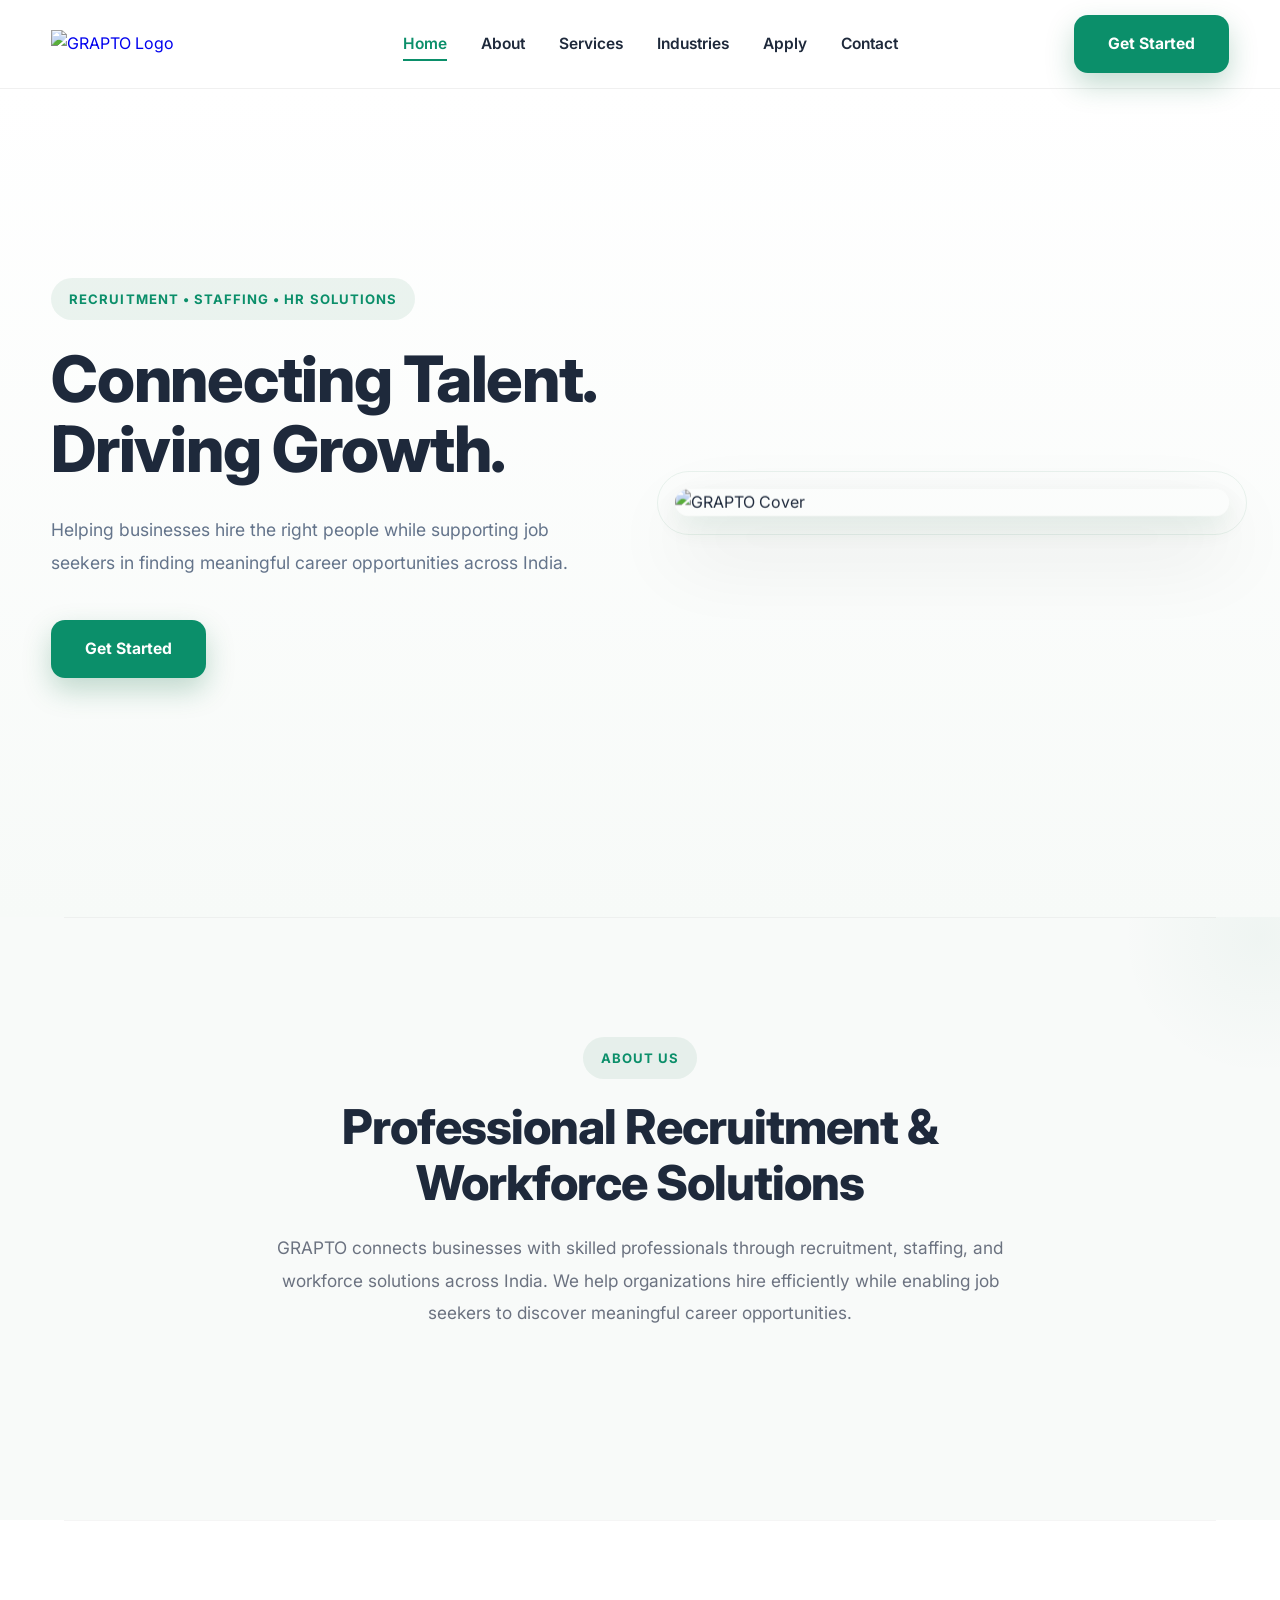
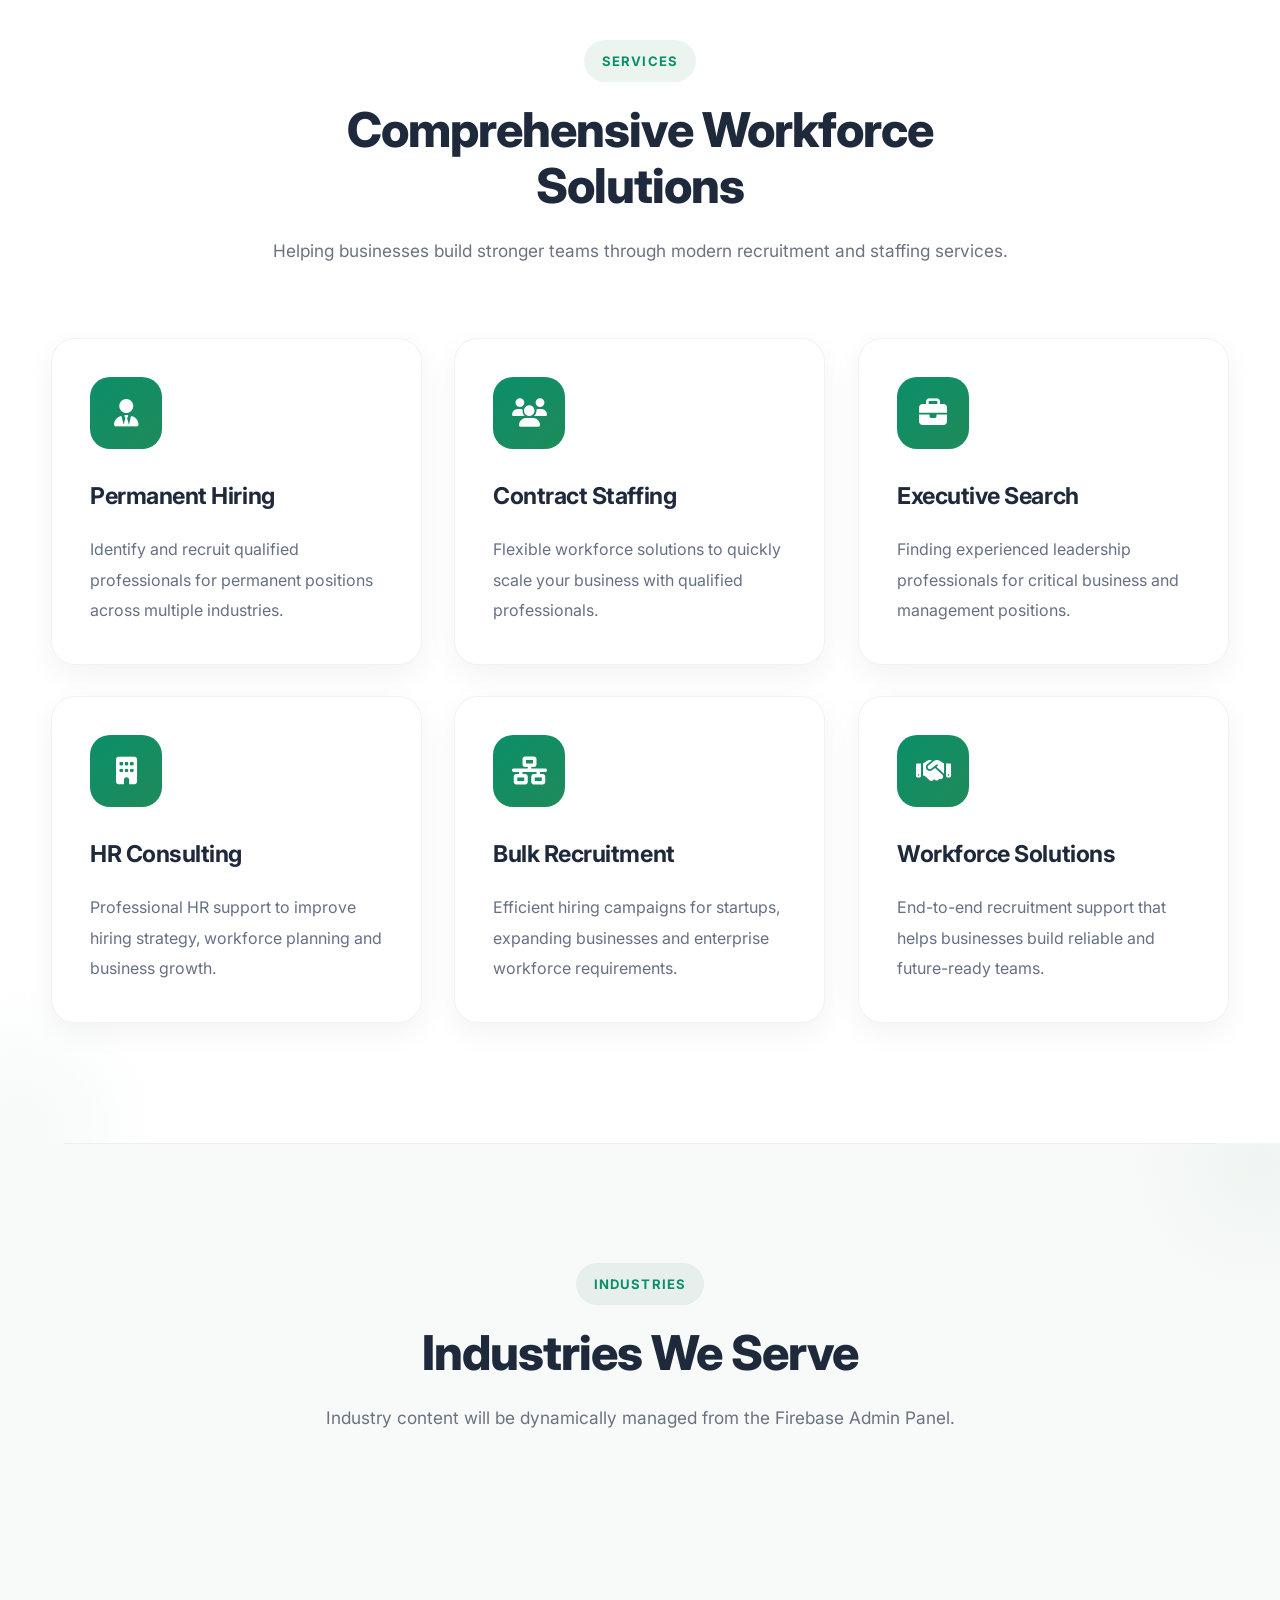
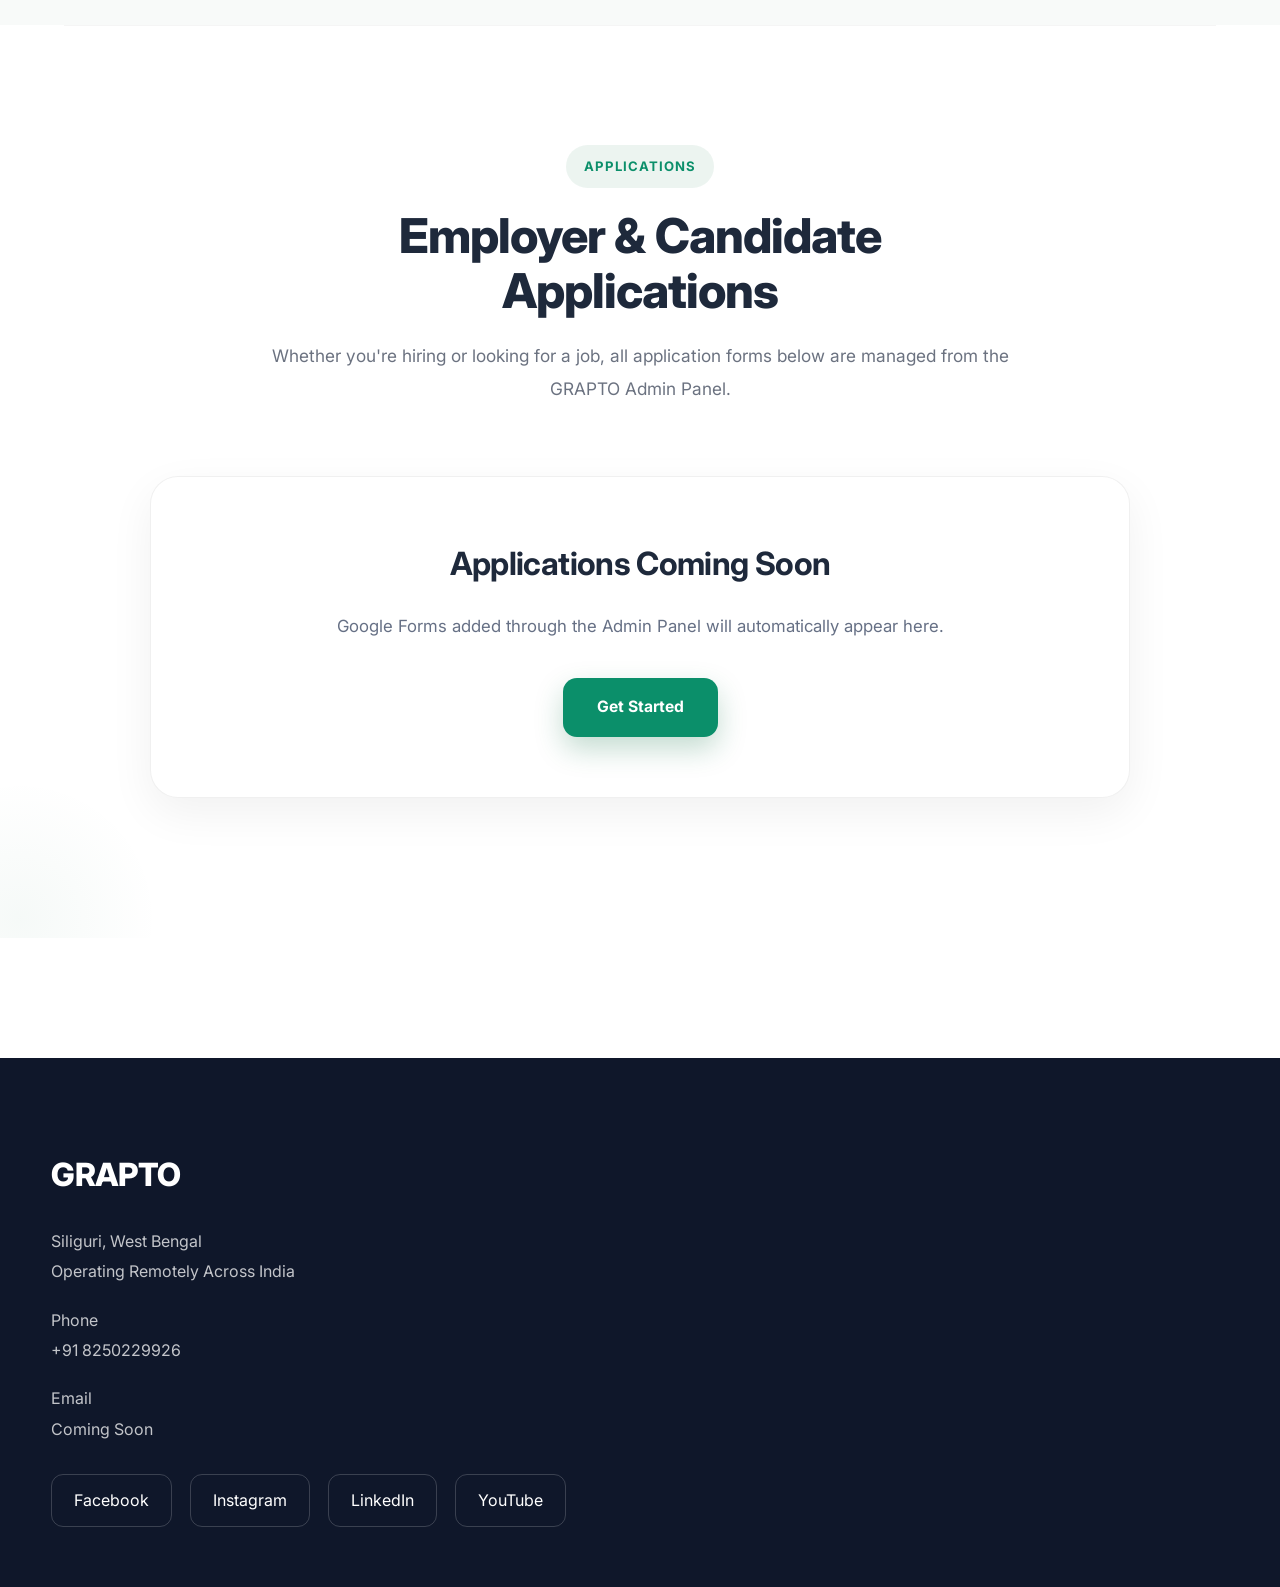
==== commit 9568024c: "Update index.html" ====
--- a/index.html
+++ b/index.html
@@ -90,10 +90,8 @@
 
 <li><a href="#industries">Industries</a></li>
 
-<li><a href="#employers">Employers</a></li>
-
-<li><a href="#candidates">Candidates</a></li>
-
+<li><a href="#forms">Apply</a></li>
+  
 <li><a href="#contact">Contact</a></li>
 
 </ul>
@@ -101,7 +99,7 @@
 </nav>
 
 <a
-href="#contact"
+href="#forms"
 class="btn btn-primary"
 id="navCTA">
 
@@ -148,25 +146,14 @@
 <div class="hero-buttons">
 
 <a
-href="#employers"
-id="hireTalentBtn"
+href="#forms"
 class="btn btn-primary">
 
-Hire Talent
-
-</a>
-
-<a
-href="#candidates"
-id="findJobsBtn"
-class="btn btn-secondary">
-
-Find Jobs
-
-</a>
-
-</div>
-
+Get Started
+
+</a>
+
+</div>
 </div>
 
 <div class="hero-image">
@@ -208,7 +195,7 @@
 
 <p class="section-description">
 
-This section will later become fully editable from the Firebase Admin Panel.
+GRAPTO connects businesses with skilled professionals through recruitment, staffing, and workforce solutions across India. We help organizations hire efficiently while enabling job seekers to discover meaningful career opportunities.
 
 </p>
 
@@ -338,10 +325,12 @@
 
 </p>
 
-</div><div class="service-card">
+</div>
+
+<div class="service-card">
 
 <div class="service-icon">
-
+  
 <i class="fa-solid fa-network-wired"></i>
 
 </div>
@@ -425,12 +414,12 @@
 </section>
 
 <!-- ==========================
-EMPLOYERS
+APPLICATIONS
 ========================== -->
 
 <section
-id="employers"
-class="section">
+id="forms"
+class="section bg-light">
 
 <div class="container">
 
@@ -438,142 +427,58 @@
 
 <span class="section-tag">
 
-EMPLOYERS
+APPLICATIONS
 
 </span>
 
 <h2 class="section-title">
 
-Hire Better Talent
+Employer & Candidate Applications
 
 </h2>
 
 <p class="section-description">
 
-Helping businesses find the right professionals through efficient recruitment and workforce solutions.
-
-</p>
-
-</div>
+Whether you're hiring or looking for a job, all application forms below are managed from the GRAPTO Admin Panel.
+
+</p>
+
+</div>
+
+<div id="dynamicFormsContainer">
 
 <div class="placeholder-box">
 
 <h3>
 
-Employer Solutions
-
-</h3>
-
-<p>
-
-This section will later display dynamic employer banners, Google Form links, CTA buttons and promotional content managed through the Firebase Admin Panel.
+Applications Coming Soon
+
+</h3>
+
+<p>
+
+Google Forms added through the Admin Panel will automatically appear here.
 
 </p>
 
 <a
 href="#"
 class="btn btn-primary"
-id="employerFormBtn">
-
-Hire Talent
-
-</a>
+id="dynamicFormBtn">
+
+Get Started
+
+</a>
+
+</div>
+
 </div>
 
 </div>
 
 </section>
-
-<!-- ==========================
-CANDIDATES
-========================== -->
-
-<section
-id="candidates"
-class="section bg-light">
-
-<div class="container">
-
-<div class="section-header">
-
-<span class="section-tag">
-
-CANDIDATES
-
-</span>
-
-<h2 class="section-title">
-
-Build Your Career
-
-</h2>
-
-<p class="section-description">
-
-Explore new career opportunities and register with GRAPTO to connect with trusted employers.
-
-</p>
-
-</div>
-
-<div class="placeholder-box">
-
-<h3>
-
-Looking for Your Next Opportunity?
-
-</h3>
-
-<p>
-
-Job application links, career updates and registration forms will later be managed from the Firebase Admin Panel.
-
-</p>
-
-<a
-href="#"
-class="btn btn-primary"
-id="candidateFormBtn">
-
-Register Now
-
-</a>
-</div>
-
-</div>
-
-</section>
-
-
-</h2>
-
-<p class="section-description">
-
-Partner logos, collaborations and business affiliations will later be dynamically loaded from Firebase.
-
-</p>
-
-</div>
-
-<div class="placeholder-box">
-
-<h3>
-
-Partner Showcase
-
-</h3>
-
-<p>
-
-Company logos and partnership information will appear here once added through the Admin Portal.
-
-</p>
-
-</div>
-
-</div>
-
-</section><!-- ==========================
+  
+<!-- ==========================
 CONTACT
 ========================== -->
 
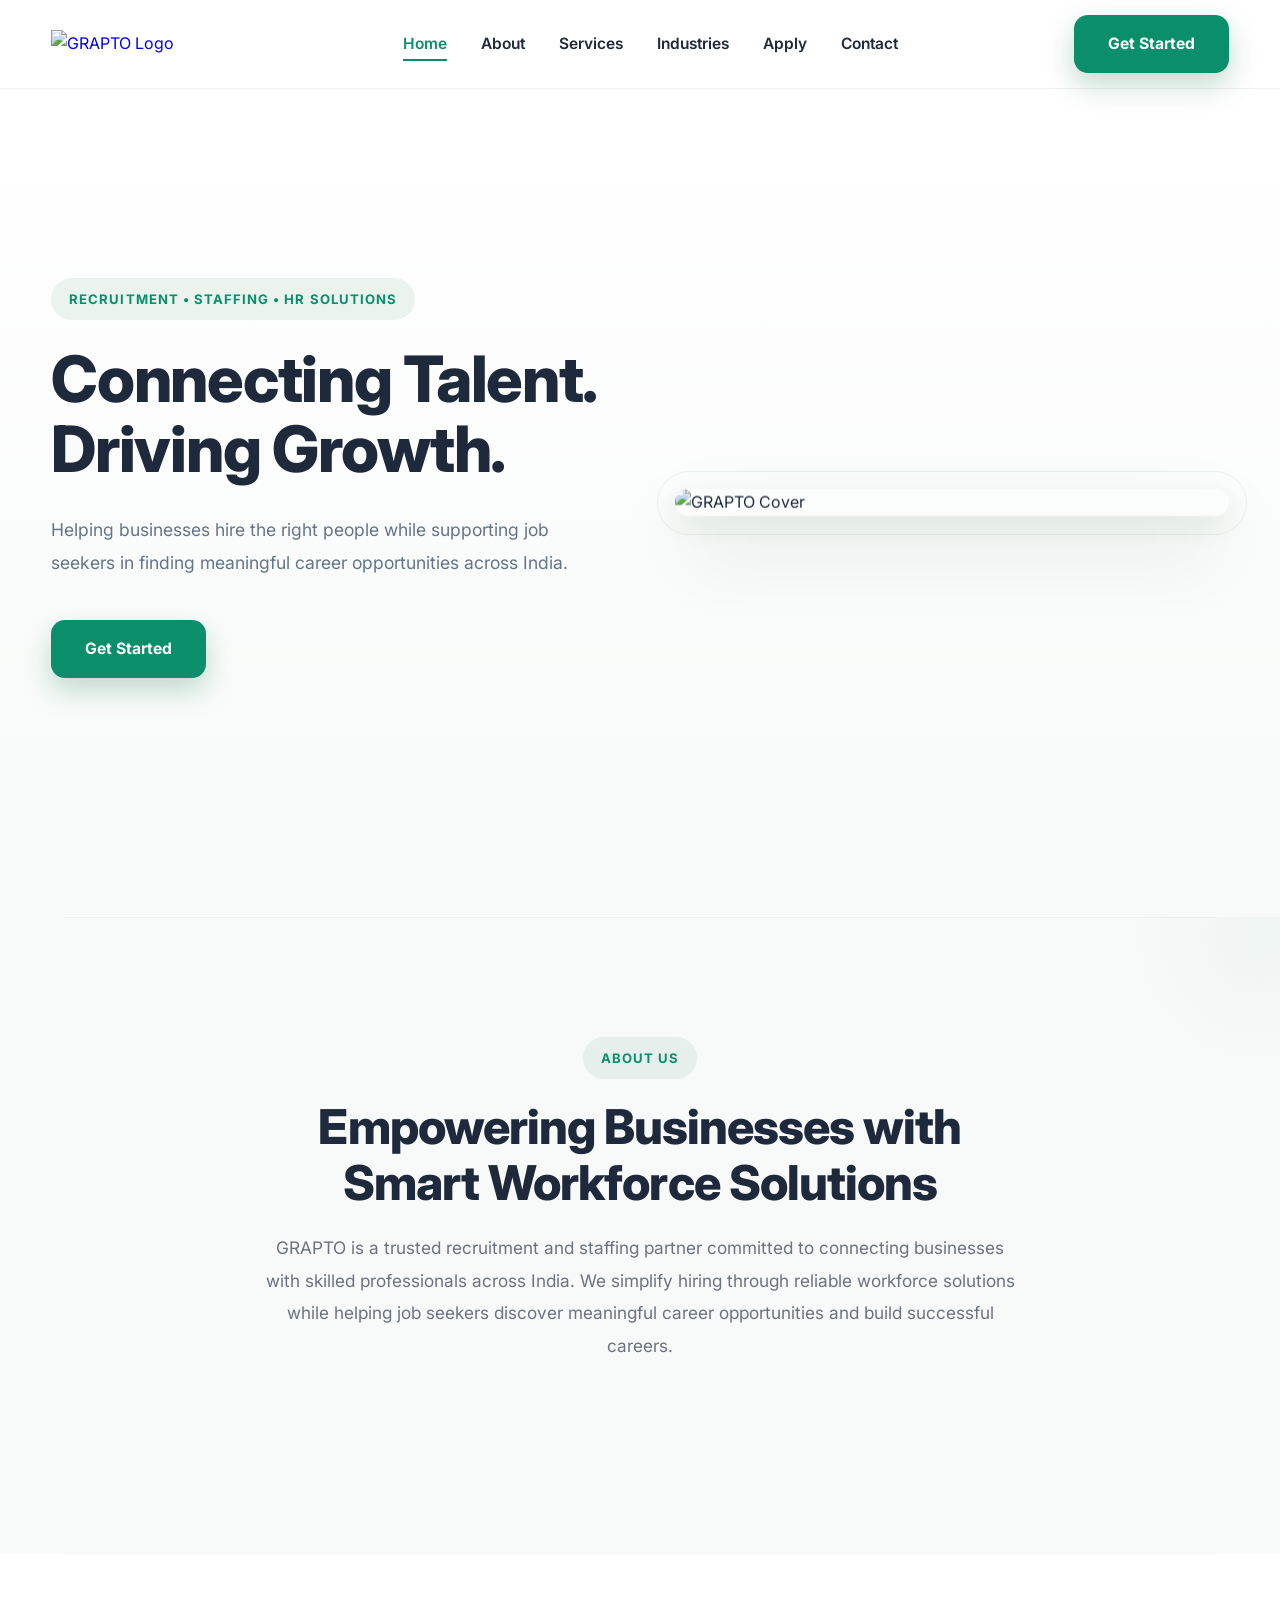
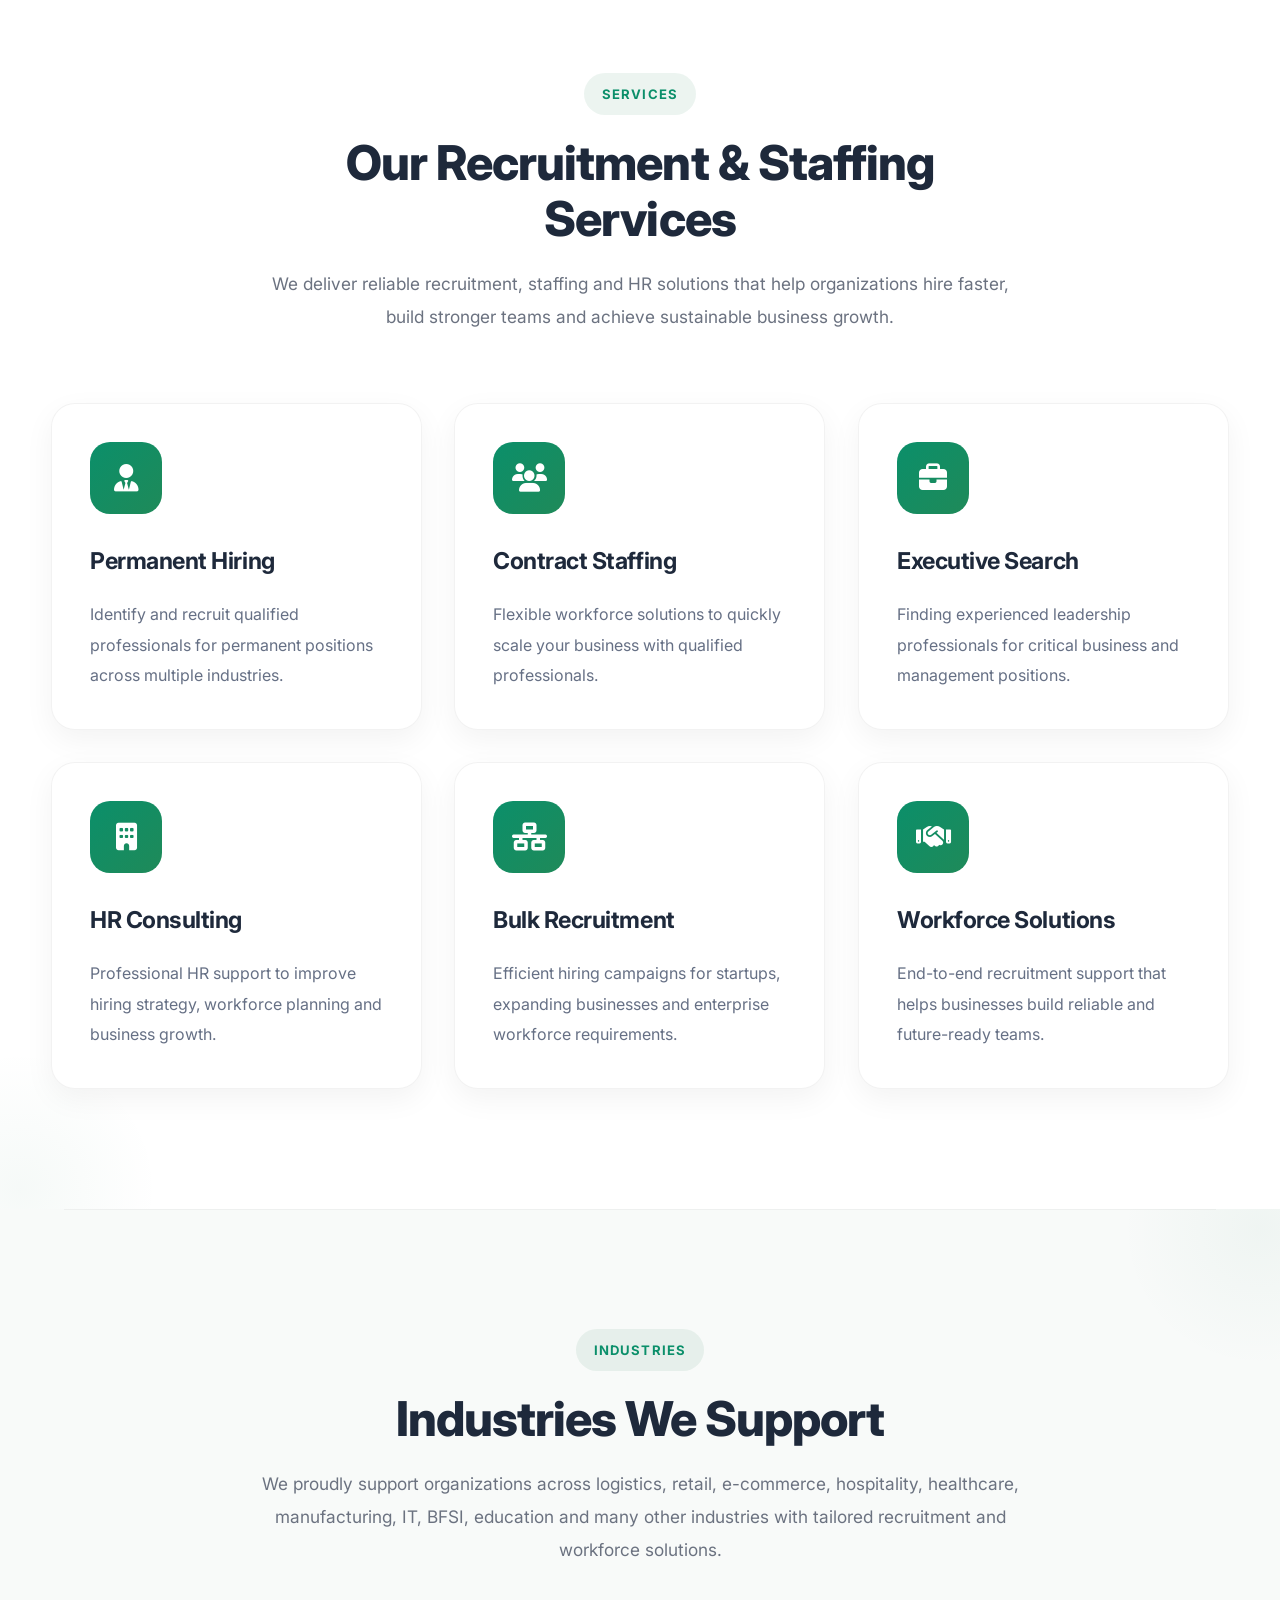
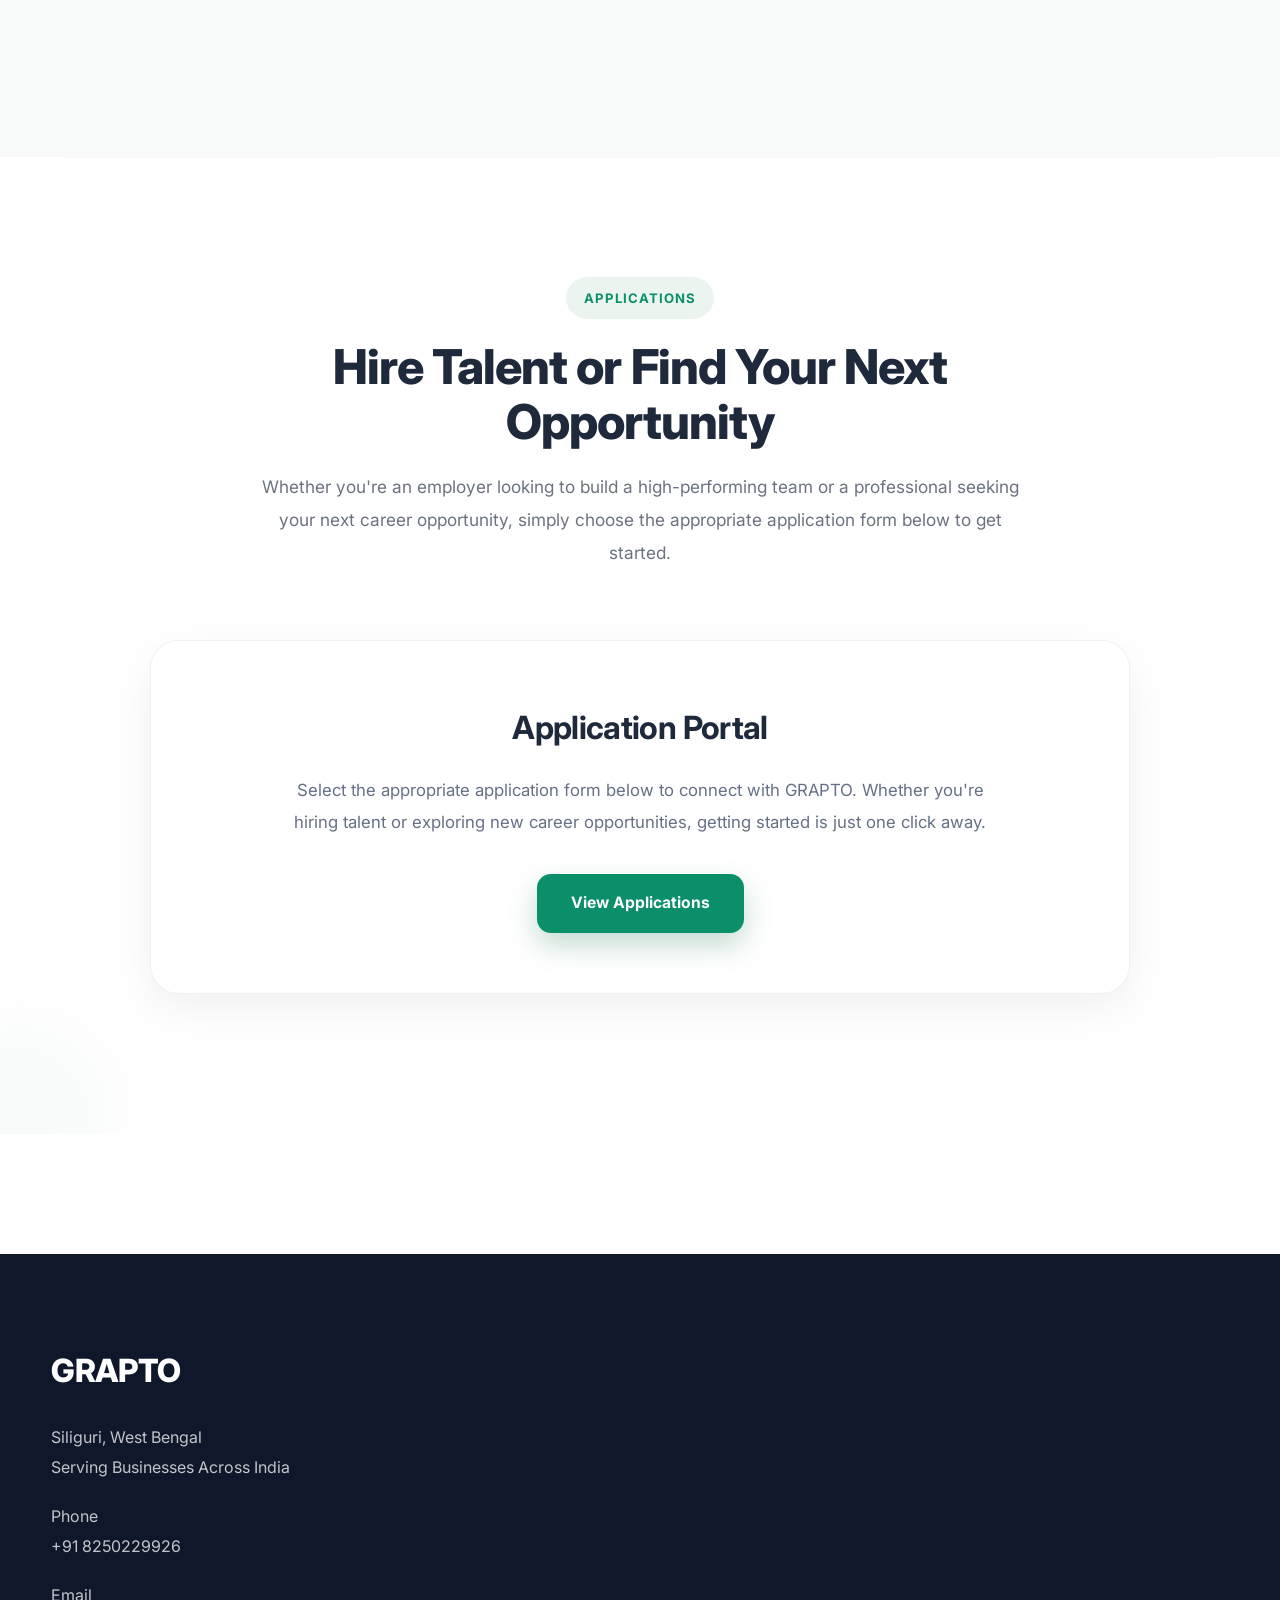
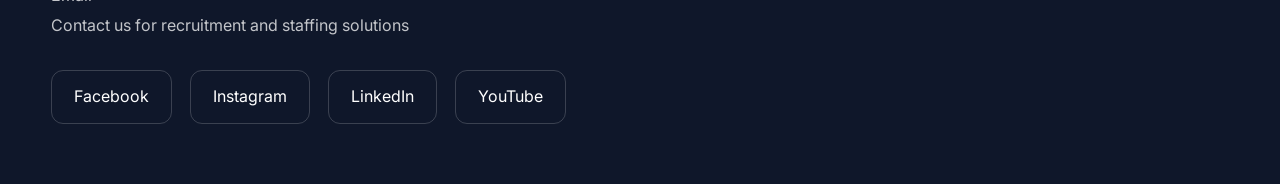
==== commit 459633de: "Update index.html" ====
--- a/index.html
+++ b/index.html
@@ -188,15 +188,15 @@
 
 <h2 class="section-title">
 
-Professional Recruitment &
-Workforce Solutions
-
+Empowering Businesses with
+Smart Workforce Solutions
+  
 </h2>
 
 <p class="section-description">
 
-GRAPTO connects businesses with skilled professionals through recruitment, staffing, and workforce solutions across India. We help organizations hire efficiently while enabling job seekers to discover meaningful career opportunities.
-
+GRAPTO is a trusted recruitment and staffing partner committed to connecting businesses with skilled professionals across India. We simplify hiring through reliable workforce solutions while helping job seekers discover meaningful career opportunities and build successful careers.
+  
 </p>
 
 </div>
@@ -225,13 +225,13 @@
 
 <h2 class="section-title">
 
-Comprehensive Workforce Solutions
+Our Recruitment & Staffing Services
 
 </h2>
 
 <p class="section-description">
 
-Helping businesses build stronger teams through modern recruitment and staffing services.
+We deliver reliable recruitment, staffing and HR solutions that help organizations hire faster, build stronger teams and achieve sustainable business growth.
 
 </p>
 
@@ -397,14 +397,14 @@
 
 <h2 class="section-title">
 
-Industries We Serve
+Industries We Support
 
 </h2>
 
 <p class="section-description">
 
-Industry content will be dynamically managed from the Firebase Admin Panel.
-
+We proudly support organizations across logistics, retail, e-commerce, hospitality, healthcare, manufacturing, IT, BFSI, education and many other industries with tailored recruitment and workforce solutions.
+  
 </p>
 
 </div>
@@ -433,14 +433,14 @@
 
 <h2 class="section-title">
 
-Employer & Candidate Applications
-
+Hire Talent or Find Your Next Opportunity
+  
 </h2>
 
 <p class="section-description">
 
-Whether you're hiring or looking for a job, all application forms below are managed from the GRAPTO Admin Panel.
-
+Whether you're an employer looking to build a high-performing team or a professional seeking your next career opportunity, simply choose the appropriate application form below to get started.
+  
 </p>
 
 </div>
@@ -451,23 +451,23 @@
 
 <h3>
 
-Applications Coming Soon
-
-</h3>
-
-<p>
-
-Google Forms added through the Admin Panel will automatically appear here.
-
+Application Portal
+  
+</h3>
+
+<p>
+
+Select the appropriate application form below to connect with GRAPTO. Whether you're hiring talent or exploring new career opportunities, getting started is just one click away.
+  
 </p>
 
 <a
-href="#"
+href="#forms"
 class="btn btn-primary"
 id="dynamicFormBtn">
 
-Get Started
-
+View Applications
+  
 </a>
 
 </div>
@@ -499,8 +499,8 @@
 
 <br>
 
-Operating Remotely Across India
-
+Serving Businesses Across India
+  
 </p>
 
 <p>
@@ -519,8 +519,8 @@
 
 <br>
 
-Coming Soon
-
+Contact us for recruitment and staffing solutions
+  
 </p>
 
 <div class="social-links">
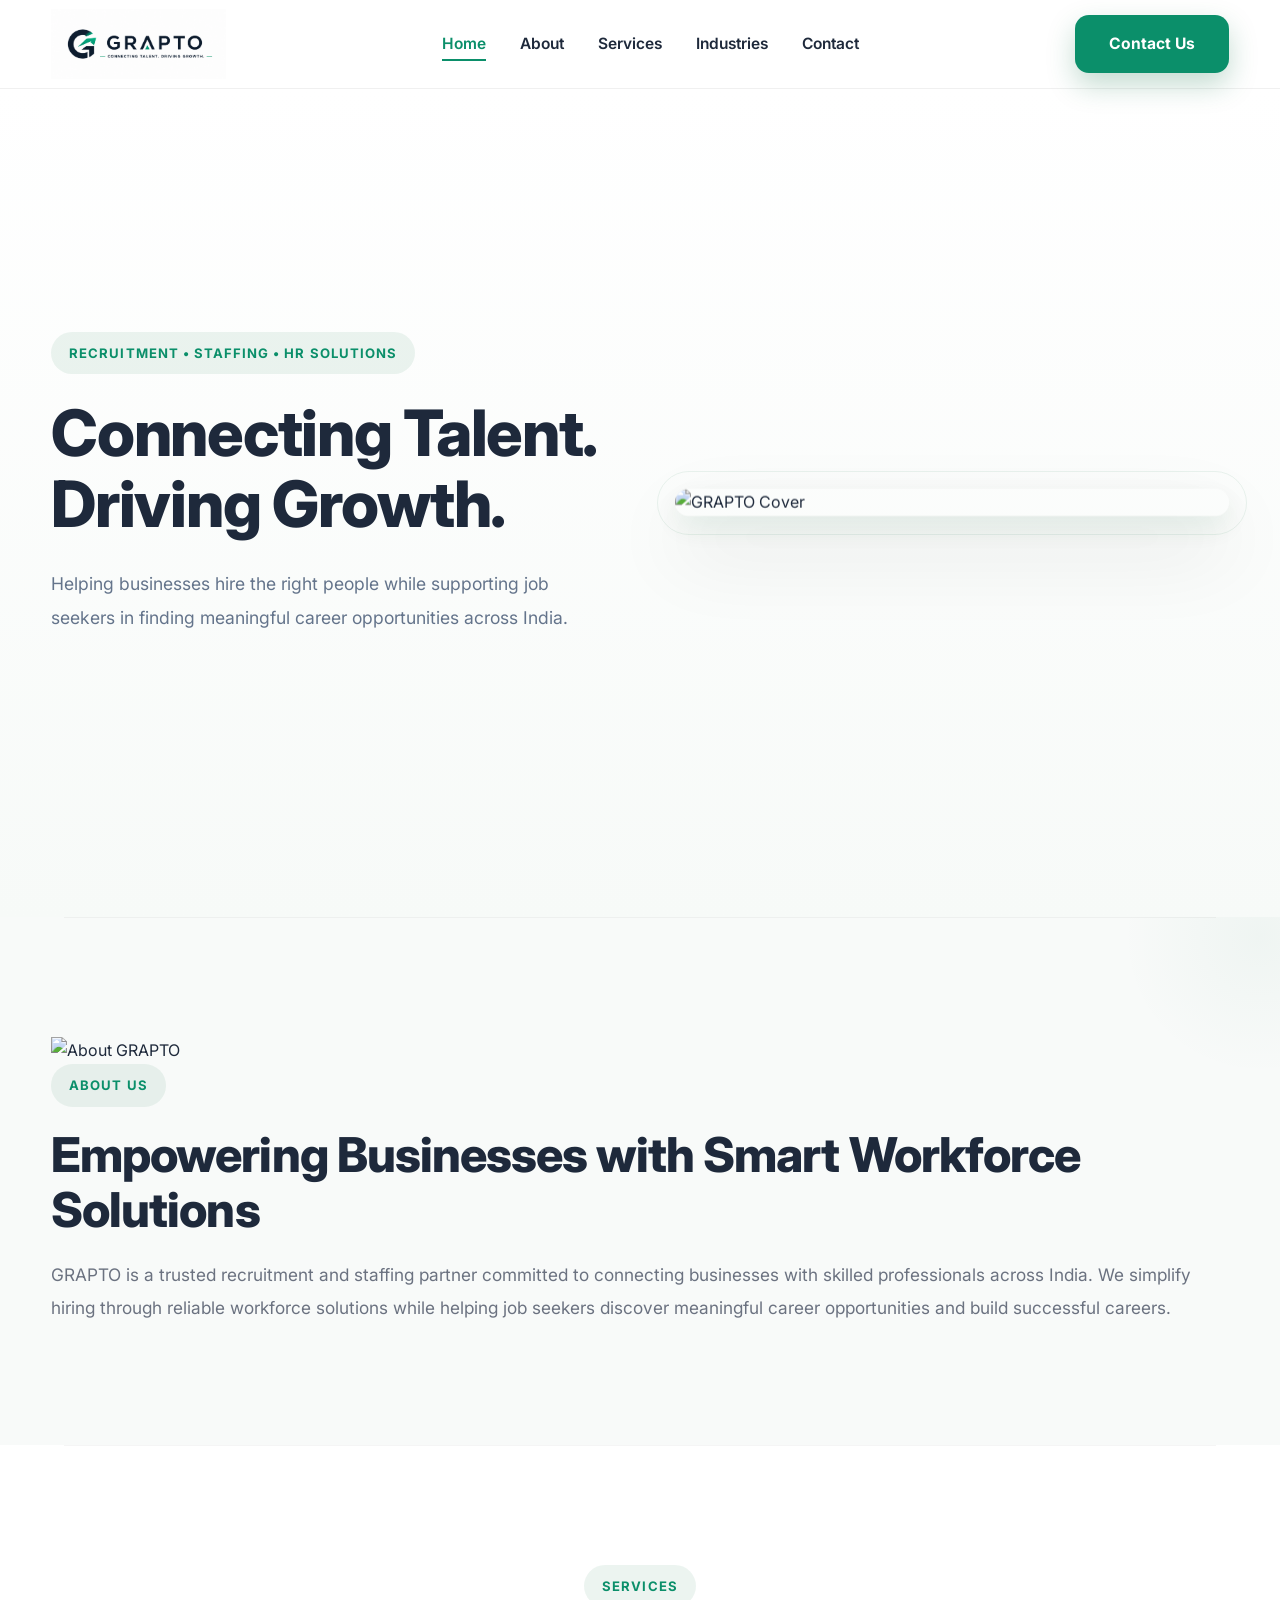
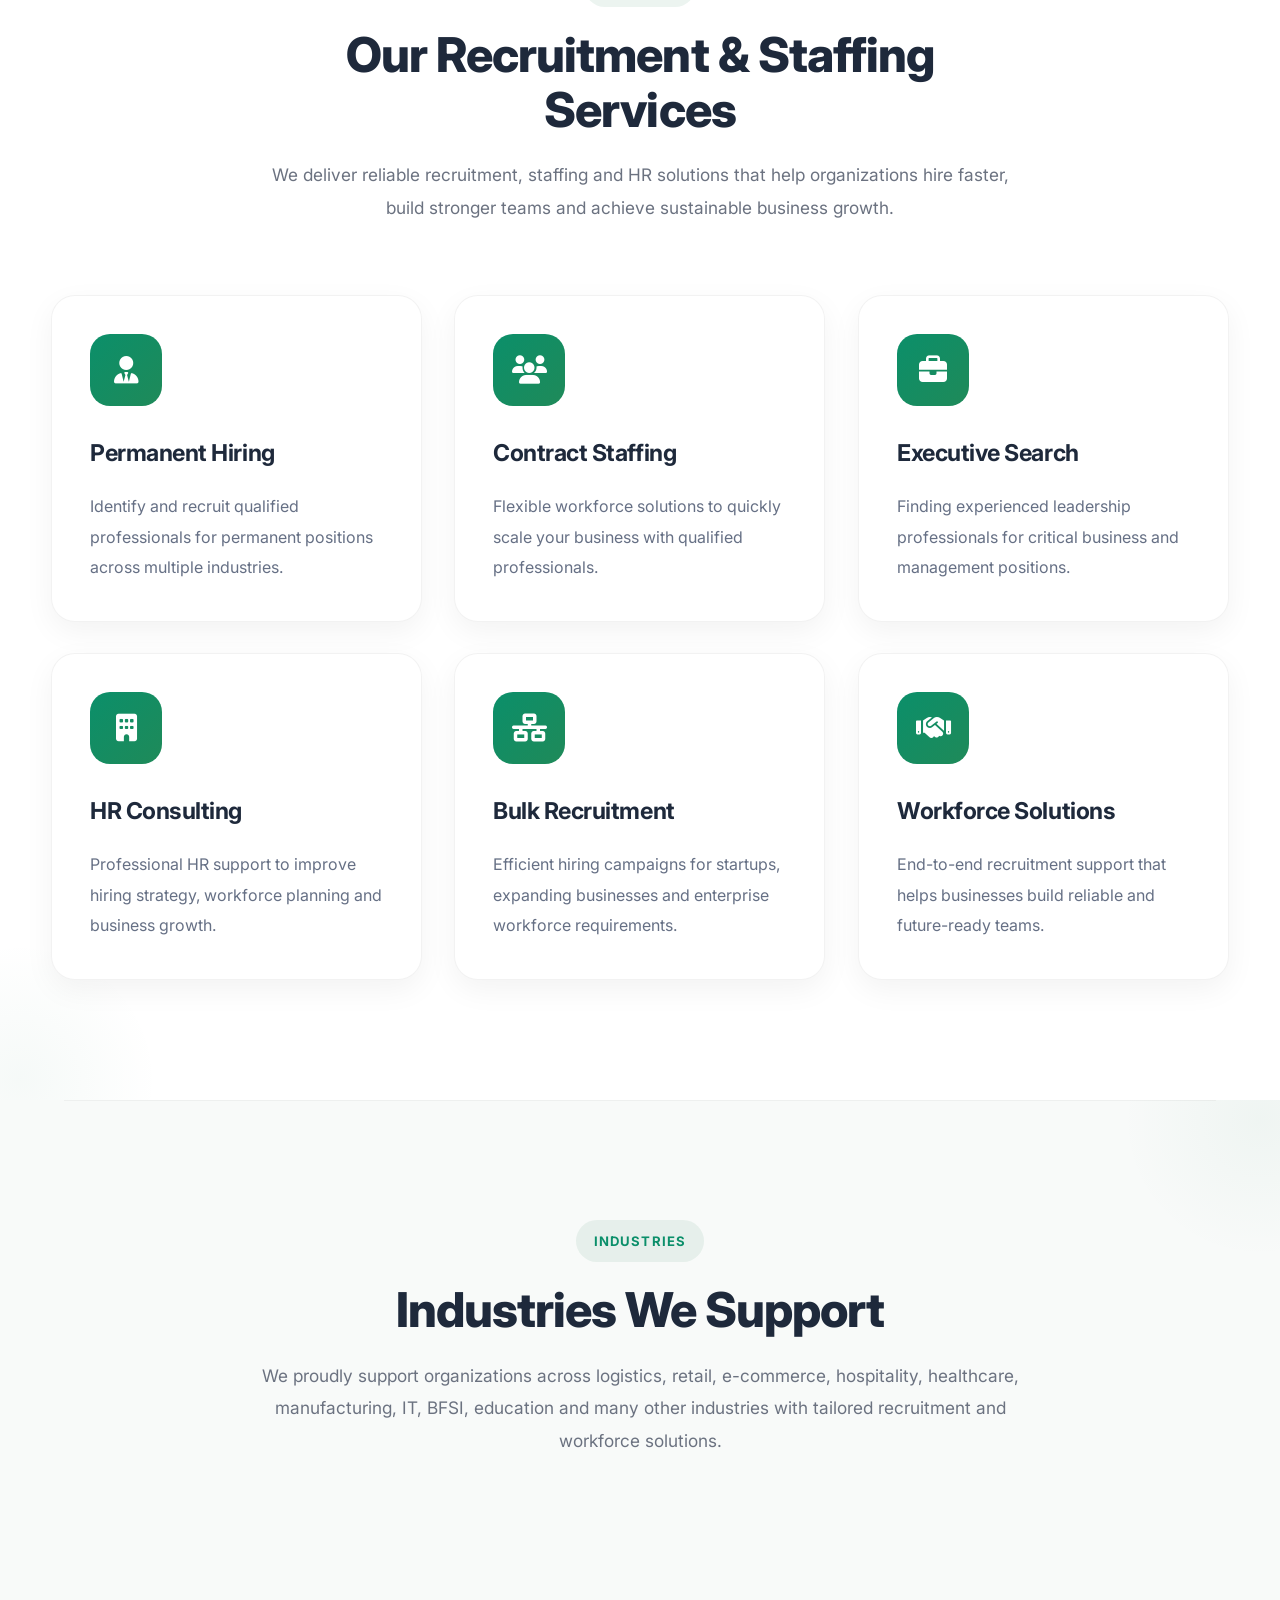
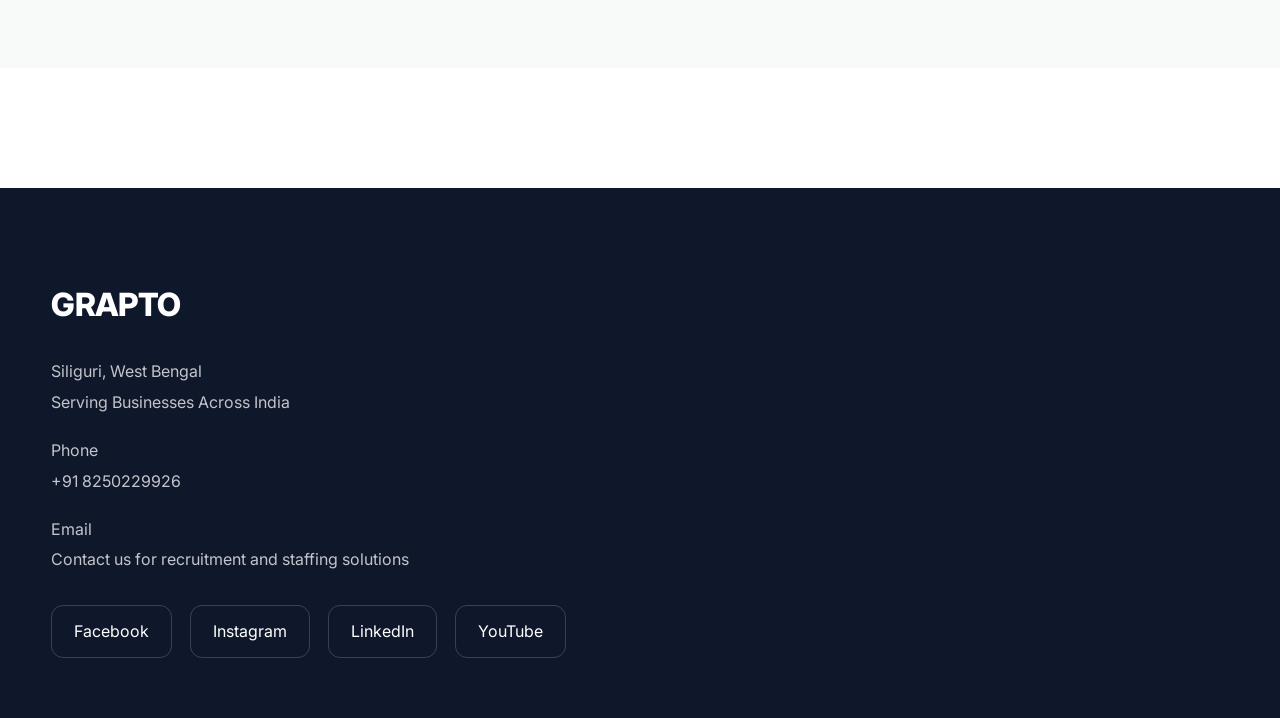
==== commit 950a0851: "Update index.html" ====
--- a/index.html
+++ b/index.html
@@ -74,8 +74,9 @@
 
 <img
 src="assets/images/logos/logo.png"
-alt="GRAPTO Logo">
-
+alt="GRAPTO Logo"
+id="websiteLogo">
+  
 </a>
 
 <nav>
@@ -90,7 +91,7 @@
 
 <li><a href="#industries">Industries</a></li>
 
-<li><a href="#forms">Apply</a></li>
+<!-- Apply menu removed for Launch -->
   
 <li><a href="#contact">Contact</a></li>
 
@@ -99,14 +100,14 @@
 </nav>
 
 <a
-href="#forms"
+href="#contact"
 class="btn btn-primary"
 id="navCTA">
 
-Get Started
+Contact Us
 
 </a>
-
+  
 </div>
 
 </header>
@@ -124,44 +125,39 @@
 <div class="hero-content">
 
 <span
-class="hero-tag">
+class="hero-tag"
+id="heroTag">
 
 Recruitment • Staffing • HR Solutions
 
 </span>
-
-<h1>
+  
+<h1
+id="heroHeading">
 
 Connecting Talent.<br>
 Driving Growth.
 
 </h1>
-
-<p>
+  
+<p
+id="heroDescription">
 
 Helping businesses hire the right people while supporting job seekers in finding meaningful career opportunities across India.
 
 </p>
-
-<div class="hero-buttons">
-
-<a
-href="#forms"
-class="btn btn-primary">
-
-Get Started
-
-</a>
-
-</div>
+  
+<!-- Hero CTA removed for launch -->
+
 </div>
 
 <div class="hero-image">
 
 <img
 src="assets/images/hero/cover.jpg"
-alt="GRAPTO Cover">
-
+alt="GRAPTO Cover"
+id="heroImage">
+  
 </div>
 
 </div>
@@ -178,33 +174,51 @@
 
 <div class="container">
 
-<div class="section-header">
-
-<span class="section-tag">
+<div class="about-grid">
+
+<div class="about-image">
+
+<img
+src="assets/images/about/about.jpg"
+alt="About GRAPTO"
+id="aboutImage"
+class="about-image-img">
+  
+</div>
+
+<div class="about-content">
+
+  <span class="section-tag">
 
 ABOUT US
 
 </span>
 
-<h2 class="section-title">
+<h2
+class="section-title"
+id="aboutHeading">
 
 Empowering Businesses with
 Smart Workforce Solutions
-  
+
 </h2>
 
-<p class="section-description">
+<p
+class="section-description"
+id="aboutDescription">
 
 GRAPTO is a trusted recruitment and staffing partner committed to connecting businesses with skilled professionals across India. We simplify hiring through reliable workforce solutions while helping job seekers discover meaningful career opportunities and build successful careers.
-  
-</p>
-
-</div>
-
-</div>
+
+</p>
+
+</div> <!-- about-content -->
+
+</div> <!-- about-grid -->
+
+</div> <!-- container -->
 
 </section>
-
+  
 <!-- ==========================
 SERVICES
 ========================== -->
@@ -414,71 +428,6 @@
 </section>
 
 <!-- ==========================
-APPLICATIONS
-========================== -->
-
-<section
-id="forms"
-class="section bg-light">
-
-<div class="container">
-
-<div class="section-header">
-
-<span class="section-tag">
-
-APPLICATIONS
-
-</span>
-
-<h2 class="section-title">
-
-Hire Talent or Find Your Next Opportunity
-  
-</h2>
-
-<p class="section-description">
-
-Whether you're an employer looking to build a high-performing team or a professional seeking your next career opportunity, simply choose the appropriate application form below to get started.
-  
-</p>
-
-</div>
-
-<div id="dynamicFormsContainer">
-
-<div class="placeholder-box">
-
-<h3>
-
-Application Portal
-  
-</h3>
-
-<p>
-
-Select the appropriate application form below to connect with GRAPTO. Whether you're hiring talent or exploring new career opportunities, getting started is just one click away.
-  
-</p>
-
-<a
-href="#forms"
-class="btn btn-primary"
-id="dynamicFormBtn">
-
-View Applications
-  
-</a>
-
-</div>
-
-</div>
-
-</div>
-
-</section>
-  
-<!-- ==========================
 CONTACT
 ========================== -->
 
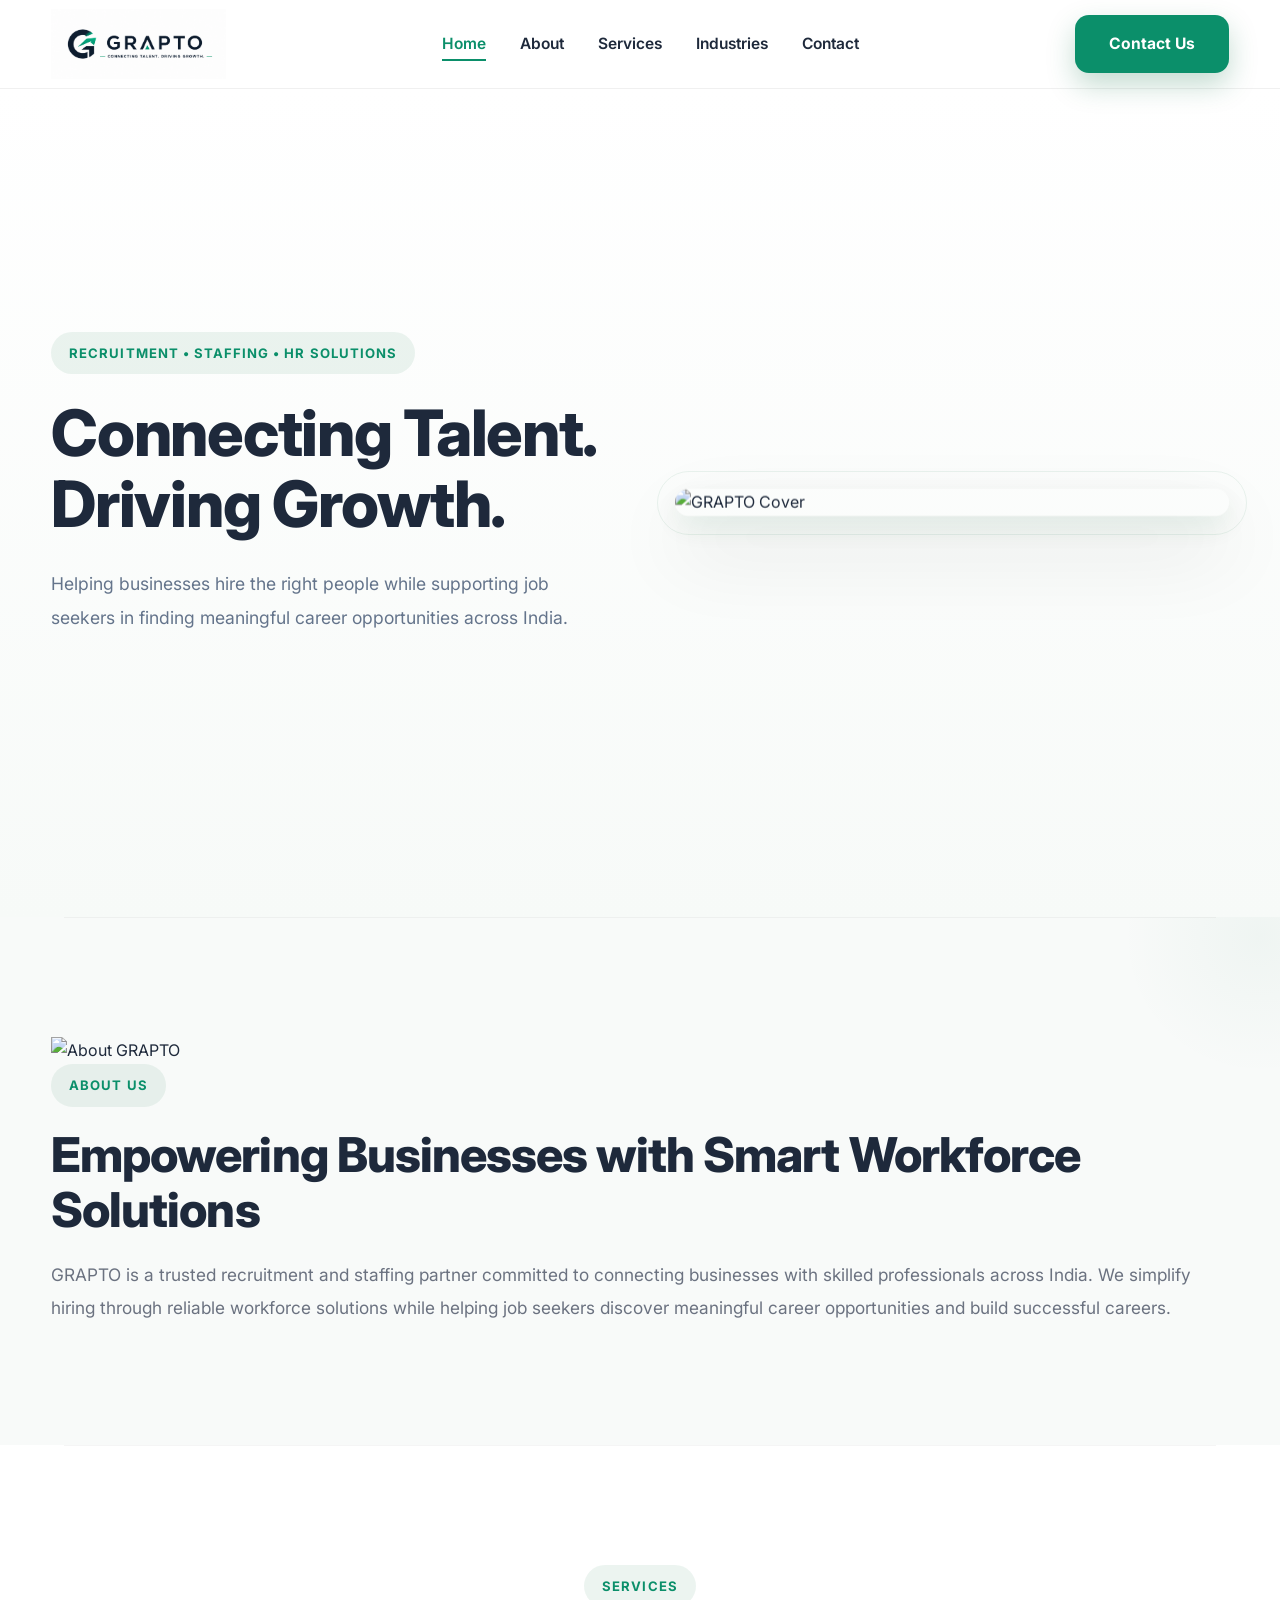
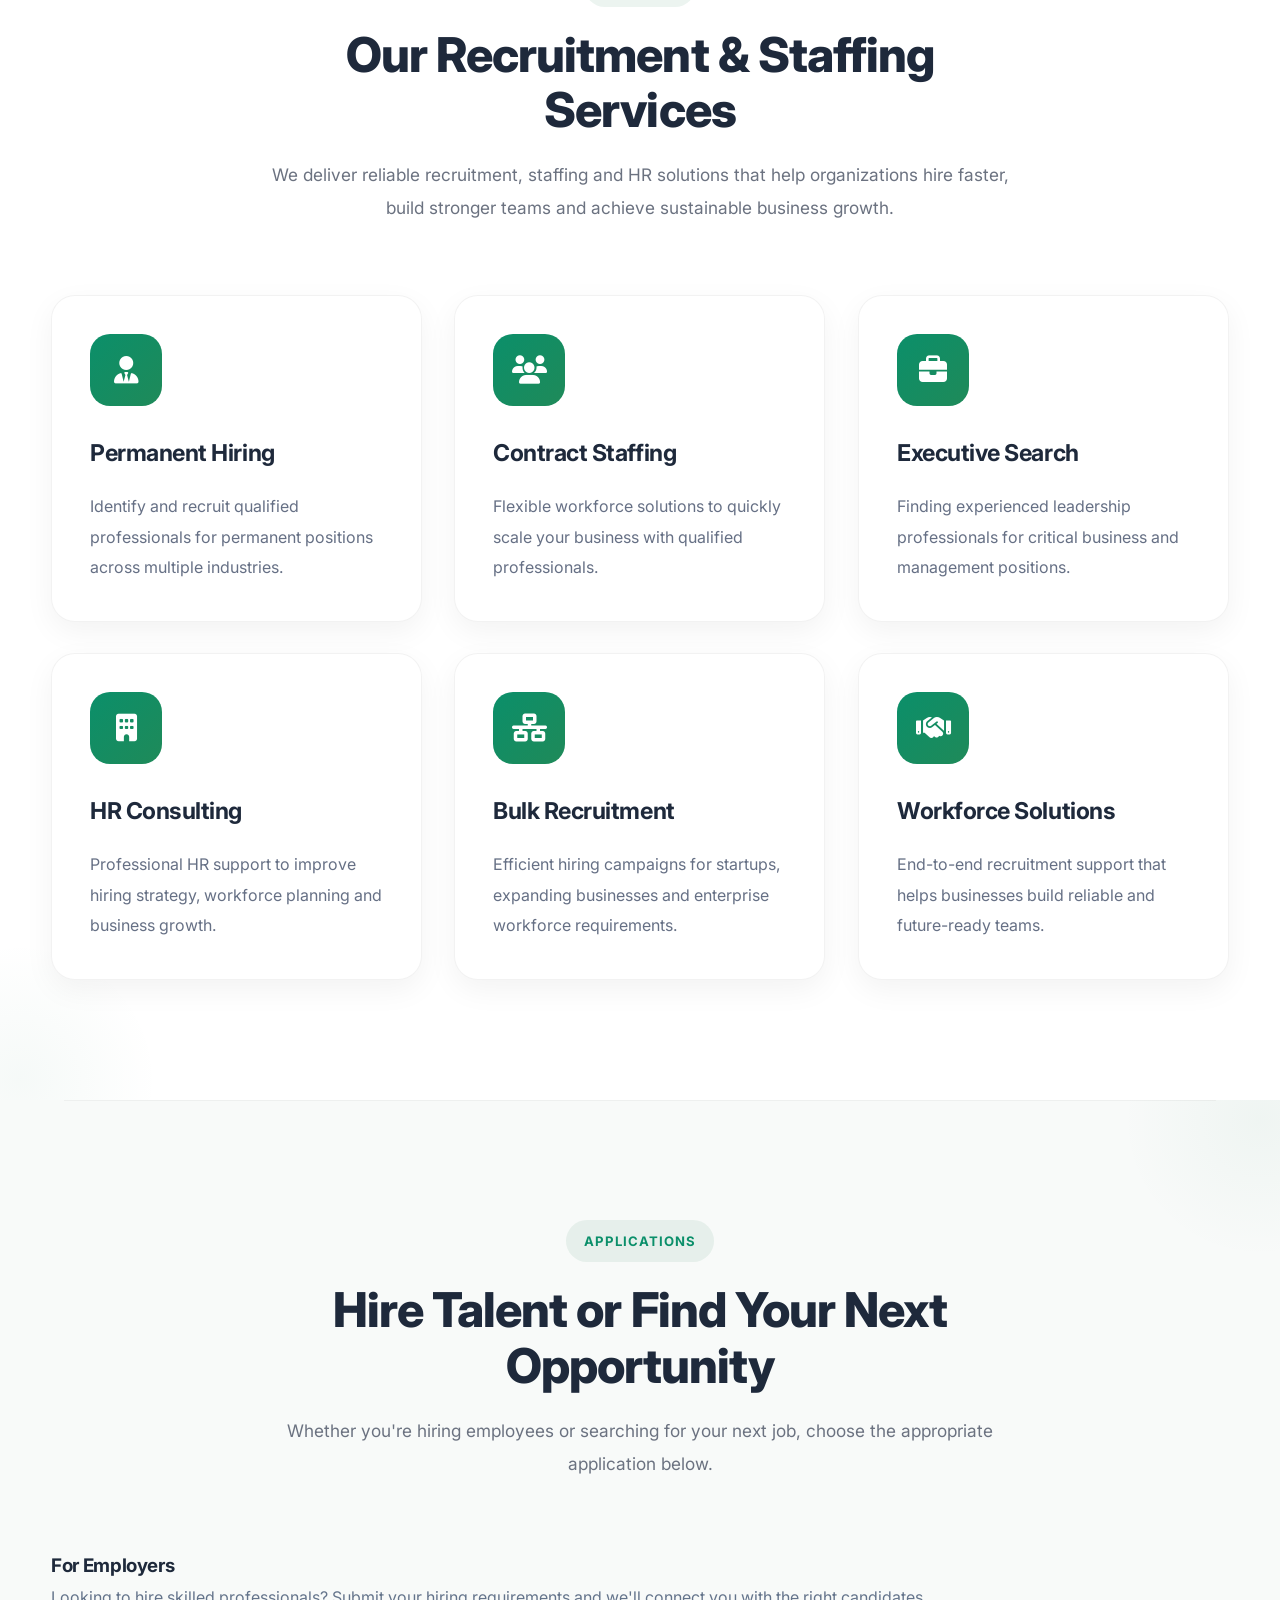
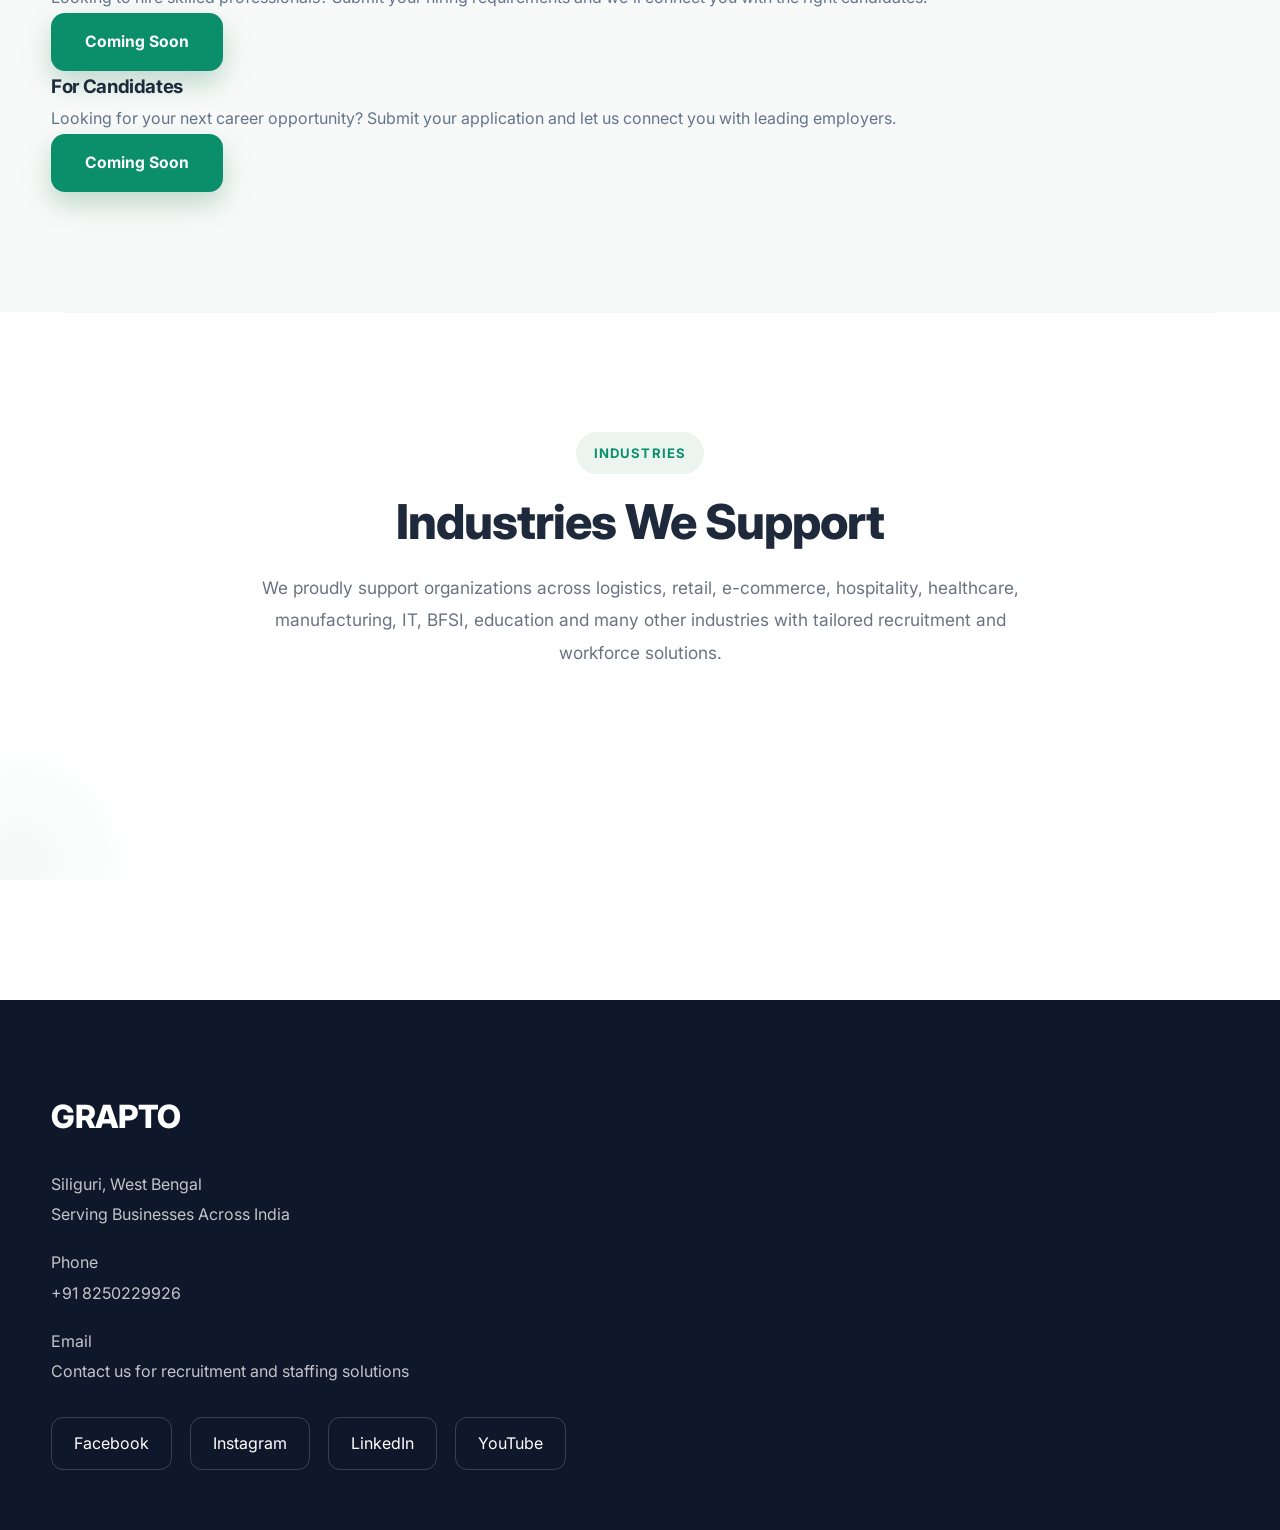
==== commit bbf8b9e8: "Update index.html" ====
--- a/index.html
+++ b/index.html
@@ -391,6 +391,100 @@
 
 </section>
 
+  <!-- ==========================
+APPLICATIONS
+========================== -->
+
+<section id="applications" class="section bg-light">
+
+<div class="container">
+
+<div class="section-header">
+
+<span class="section-tag">
+
+APPLICATIONS
+
+</span>
+
+<h2 class="section-title" id="applicationHeading">
+
+Hire Talent or Find Your Next Opportunity
+
+</h2>
+
+<p class="section-description" id="applicationDescription">
+
+Whether you're hiring employees or searching for your next job, choose the appropriate application below.
+
+</p>
+
+</div>
+
+<div class="application-grid">
+
+<!-- Employer Card -->
+
+<div class="application-card">
+
+<h3 id="employerTitle">
+
+For Employers
+
+</h3>
+
+<p id="employerDescription">
+
+Looking to hire skilled professionals? Submit your hiring requirements and we'll connect you with the right candidates.
+
+</p>
+
+<div id="employerFormContainer">
+
+<a href="#contact" class="btn btn-primary">
+
+Coming Soon
+
+</a>
+
+</div>
+
+</div>
+
+<!-- Candidate Card -->
+
+<div class="application-card">
+
+<h3 id="candidateTitle">
+
+For Candidates
+
+</h3>
+
+<p id="candidateDescription">
+
+Looking for your next career opportunity? Submit your application and let us connect you with leading employers.
+
+</p>
+
+<div id="candidateFormContainer">
+
+<a href="#contact" class="btn btn-primary">
+
+Coming Soon
+
+</a>
+
+</div>
+
+</div>
+
+</div>
+
+</div>
+
+</section>
+
 <!-- ==========================
 INDUSTRIES
 ========================== -->
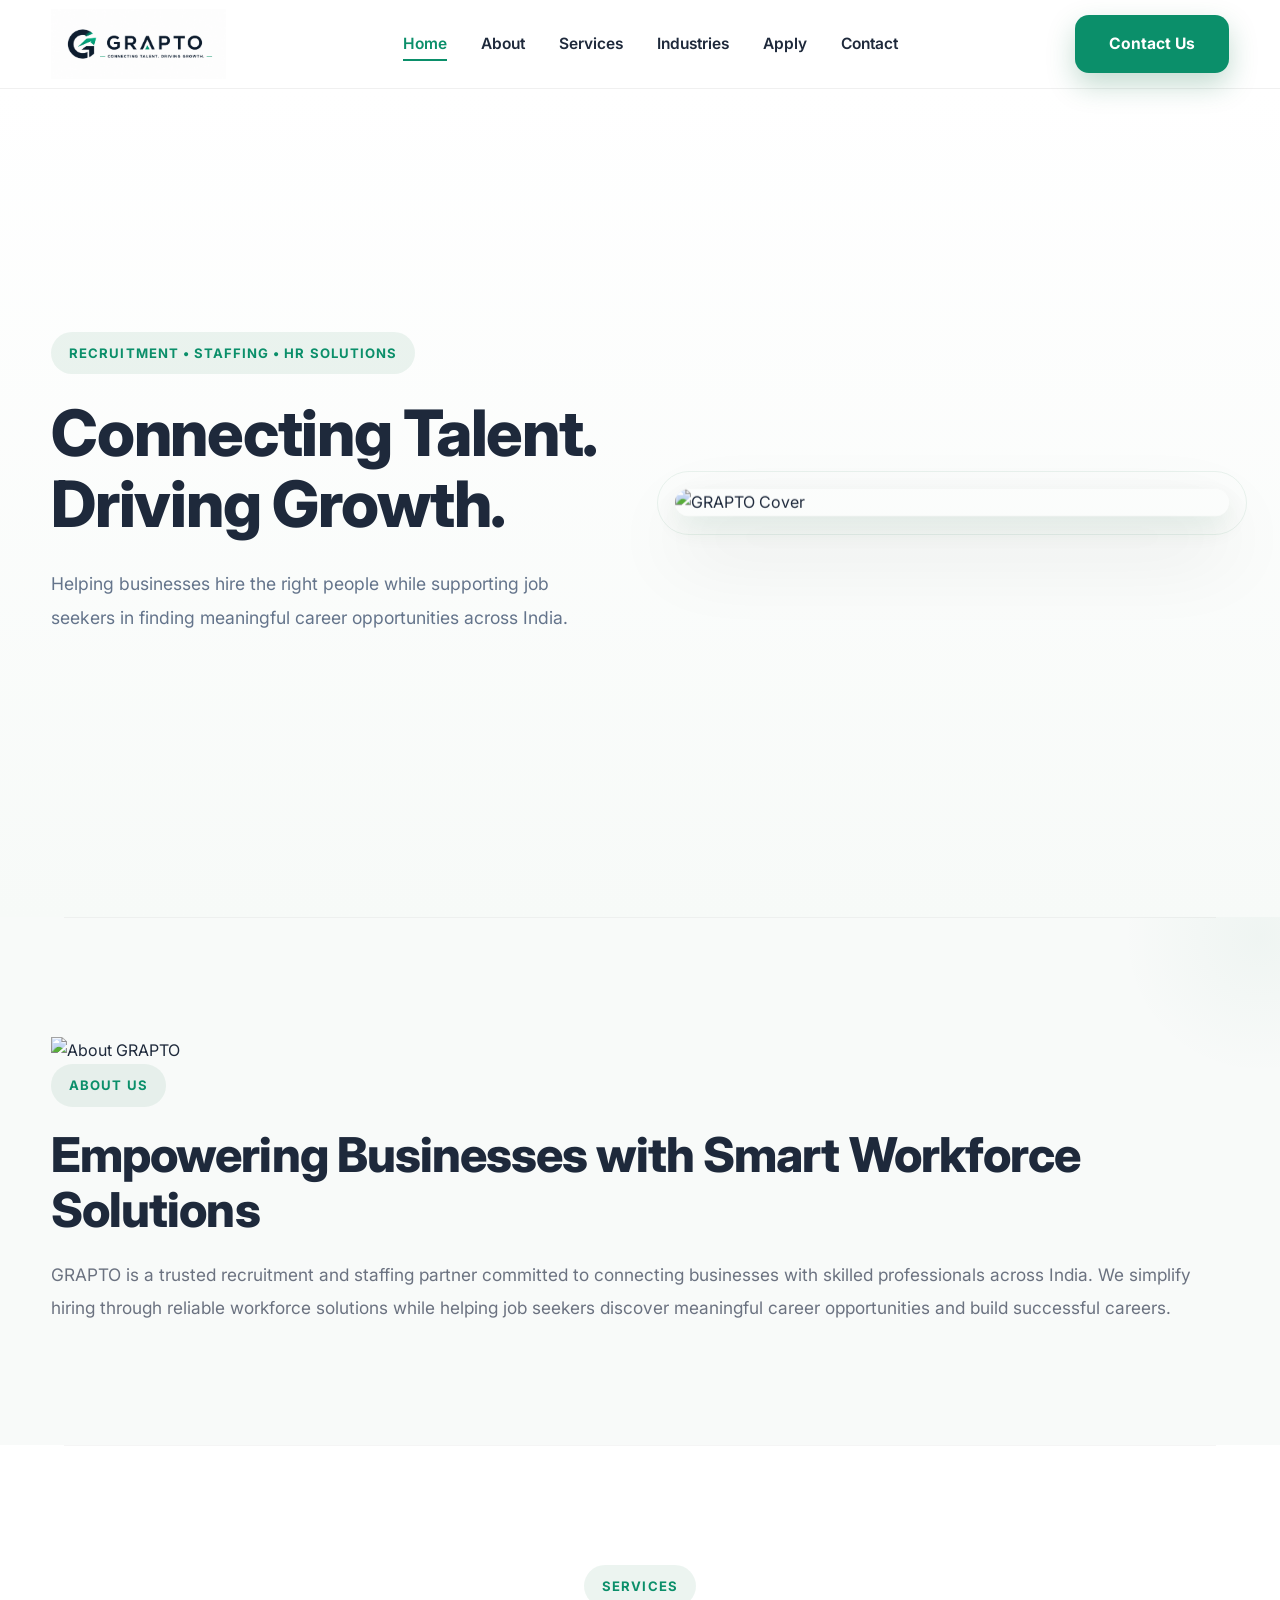
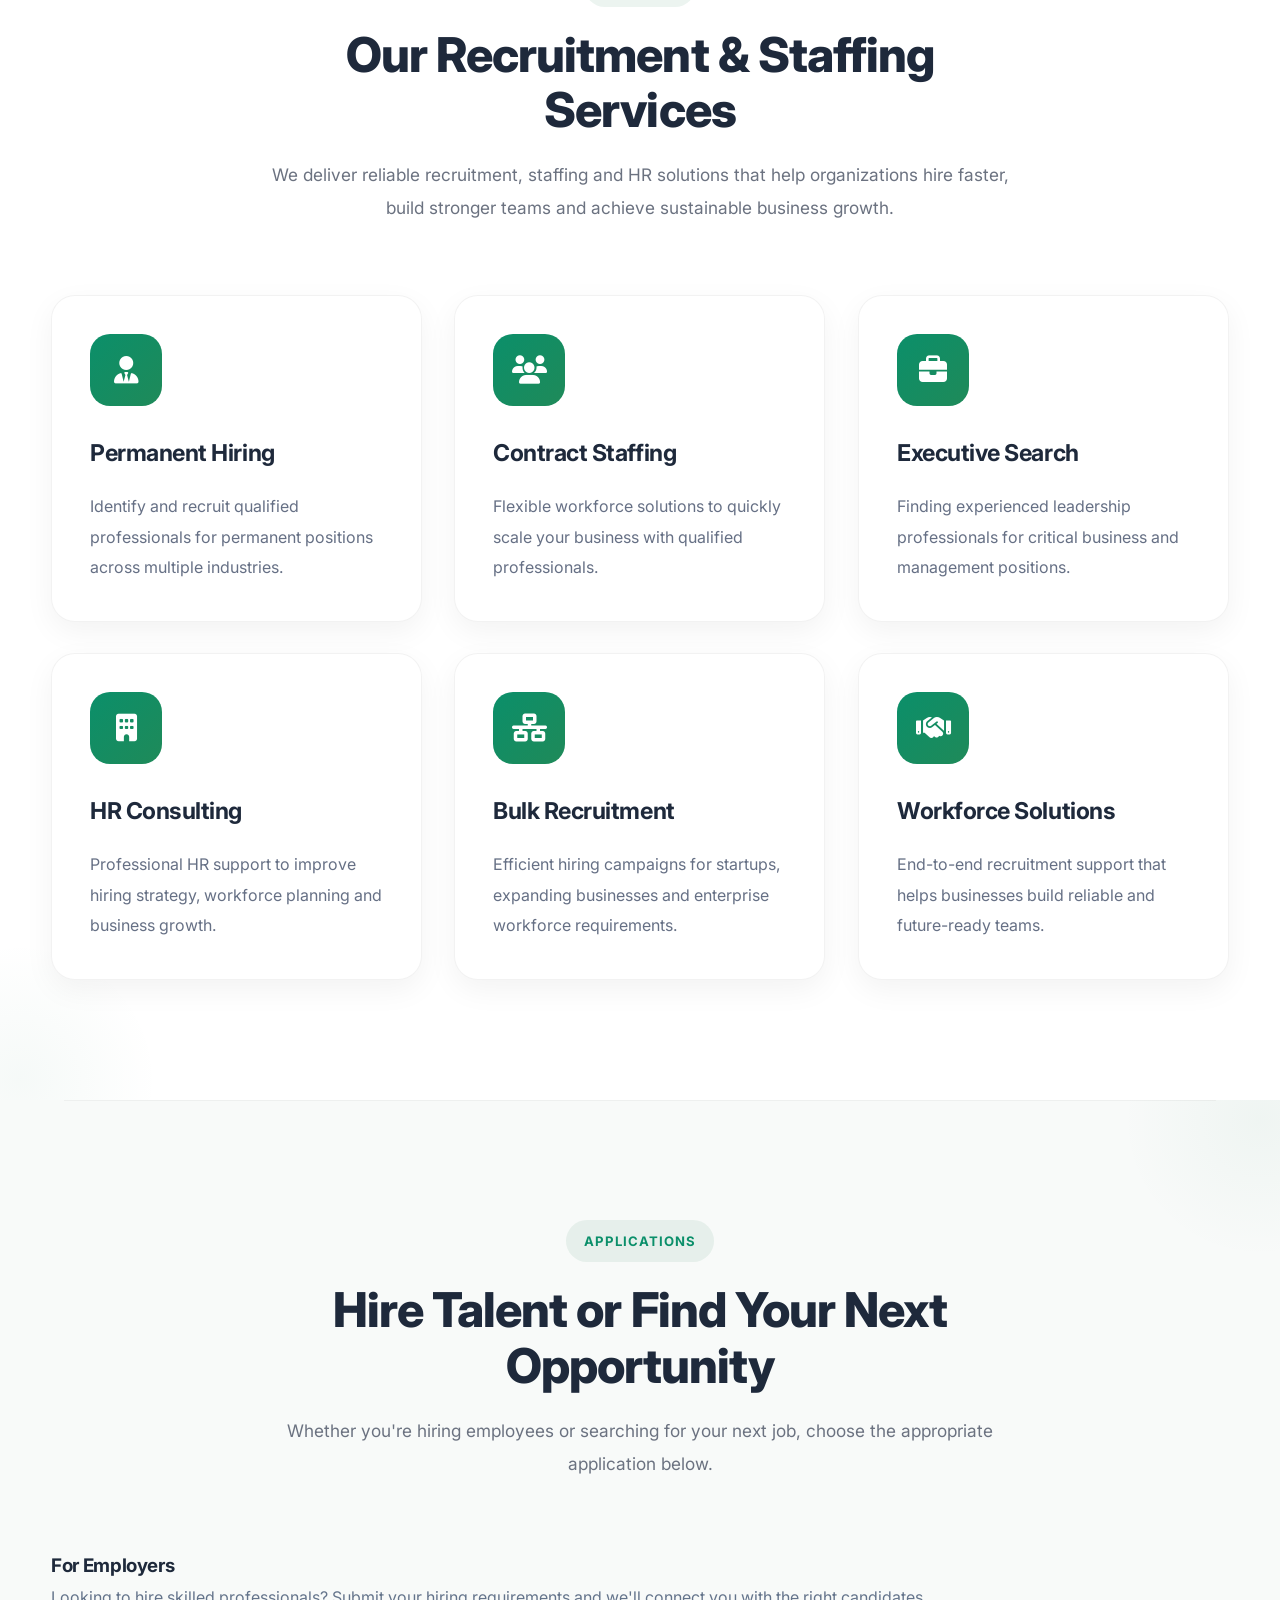
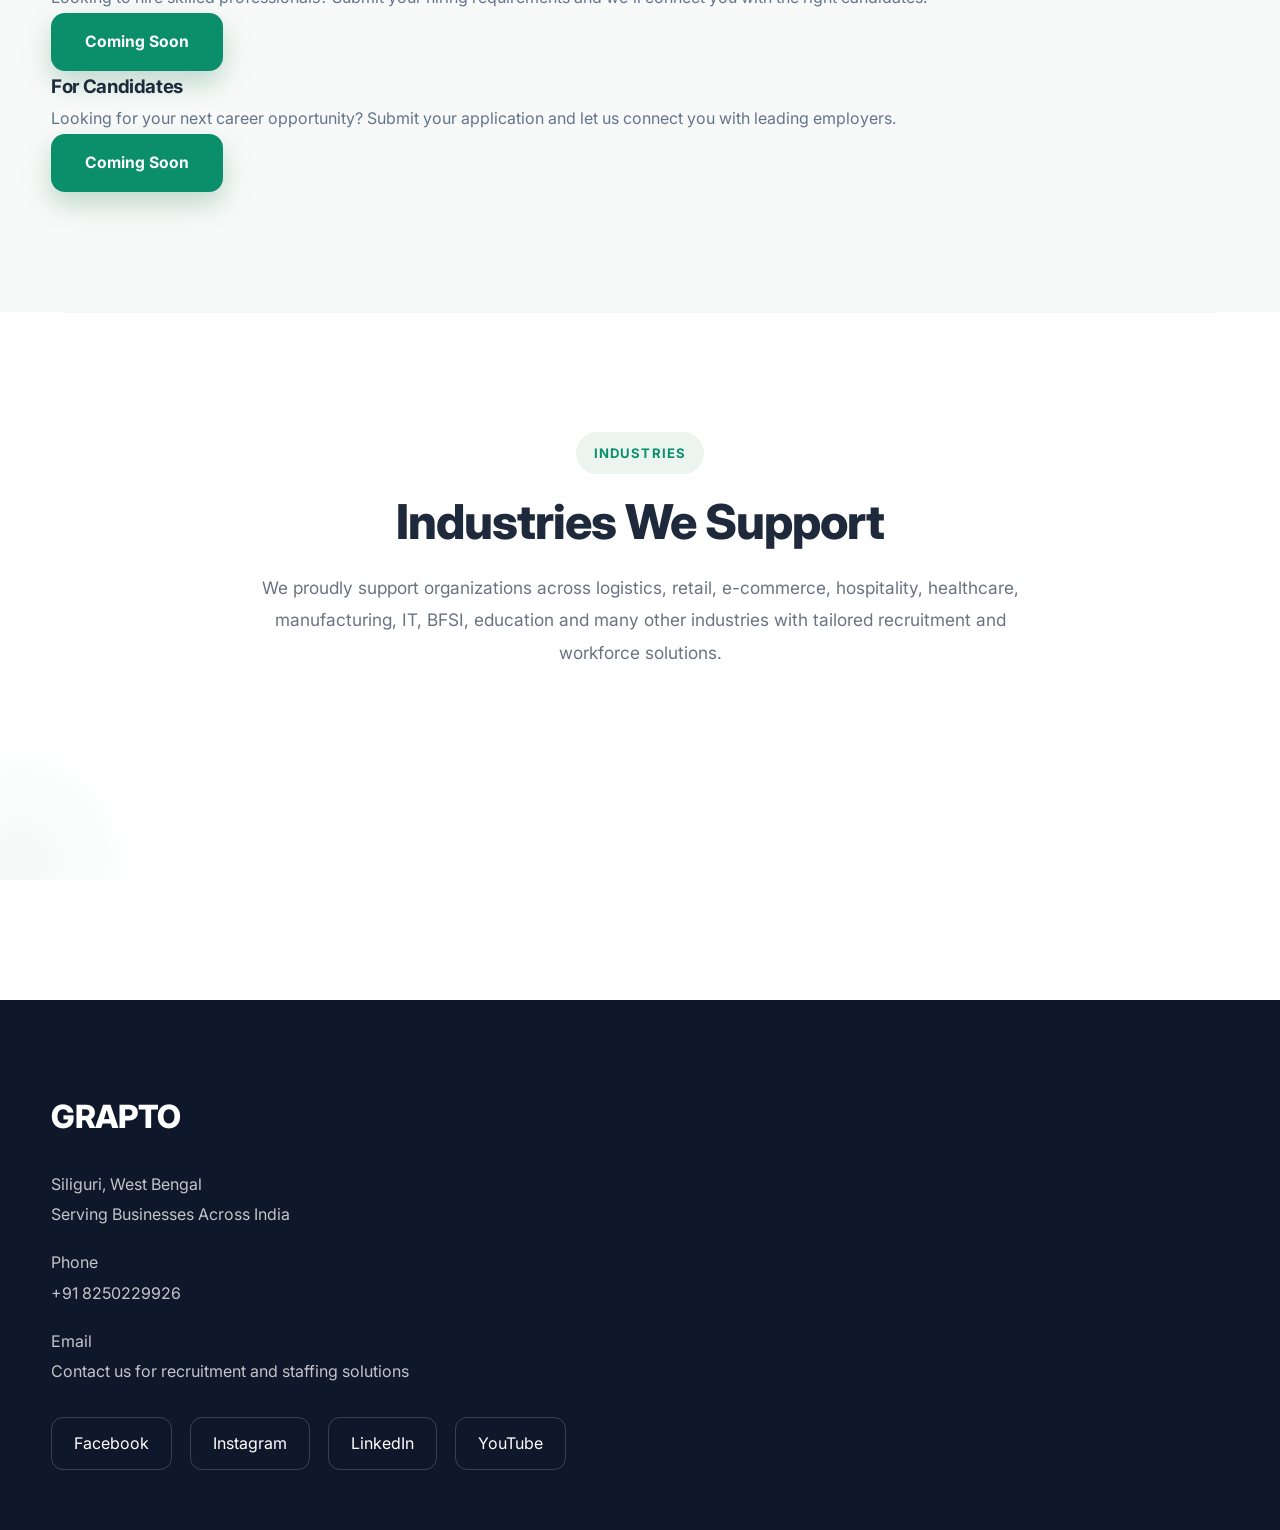
==== commit 40f2573a: "Update index.html" ====
--- a/index.html
+++ b/index.html
@@ -91,10 +91,10 @@
 
 <li><a href="#industries">Industries</a></li>
 
-<!-- Apply menu removed for Launch -->
-  
+<li><a href="#applications">Apply</a></li>
+
 <li><a href="#contact">Contact</a></li>
-
+  
 </ul>
 
 </nav>
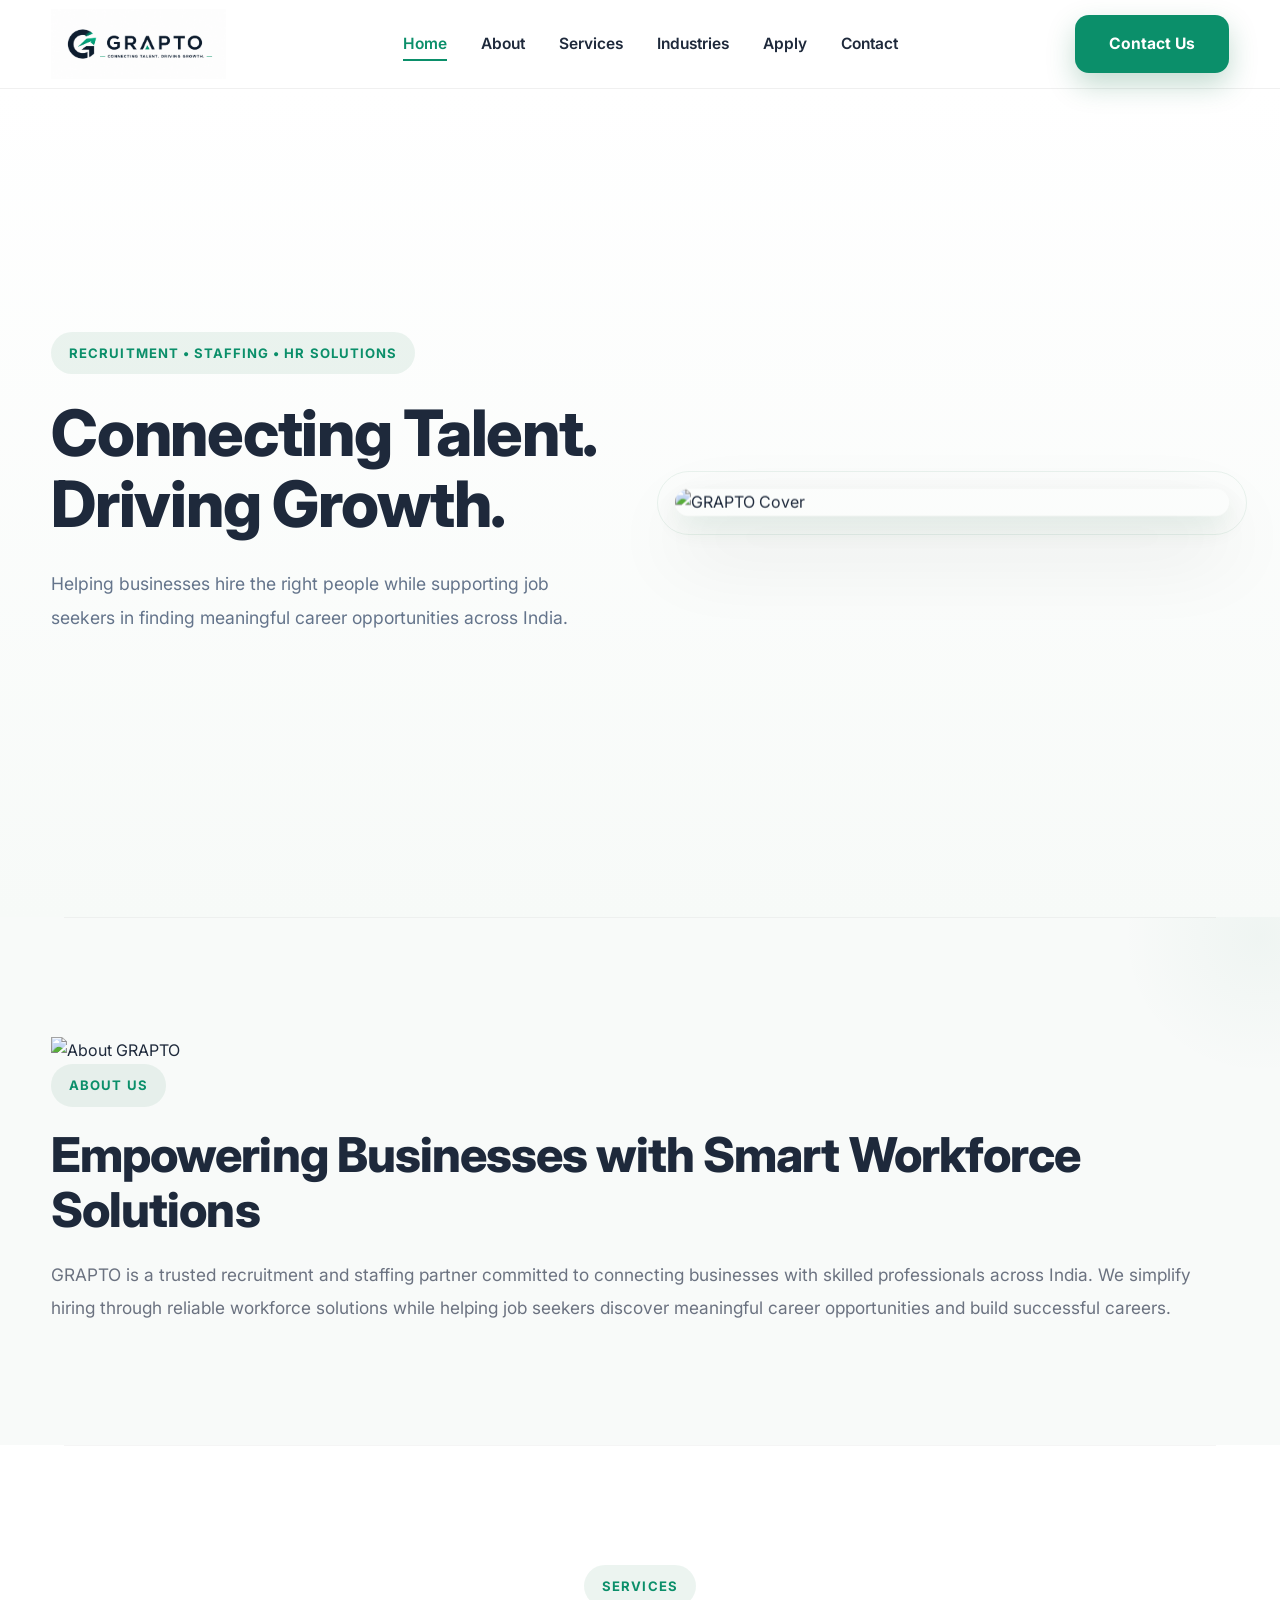
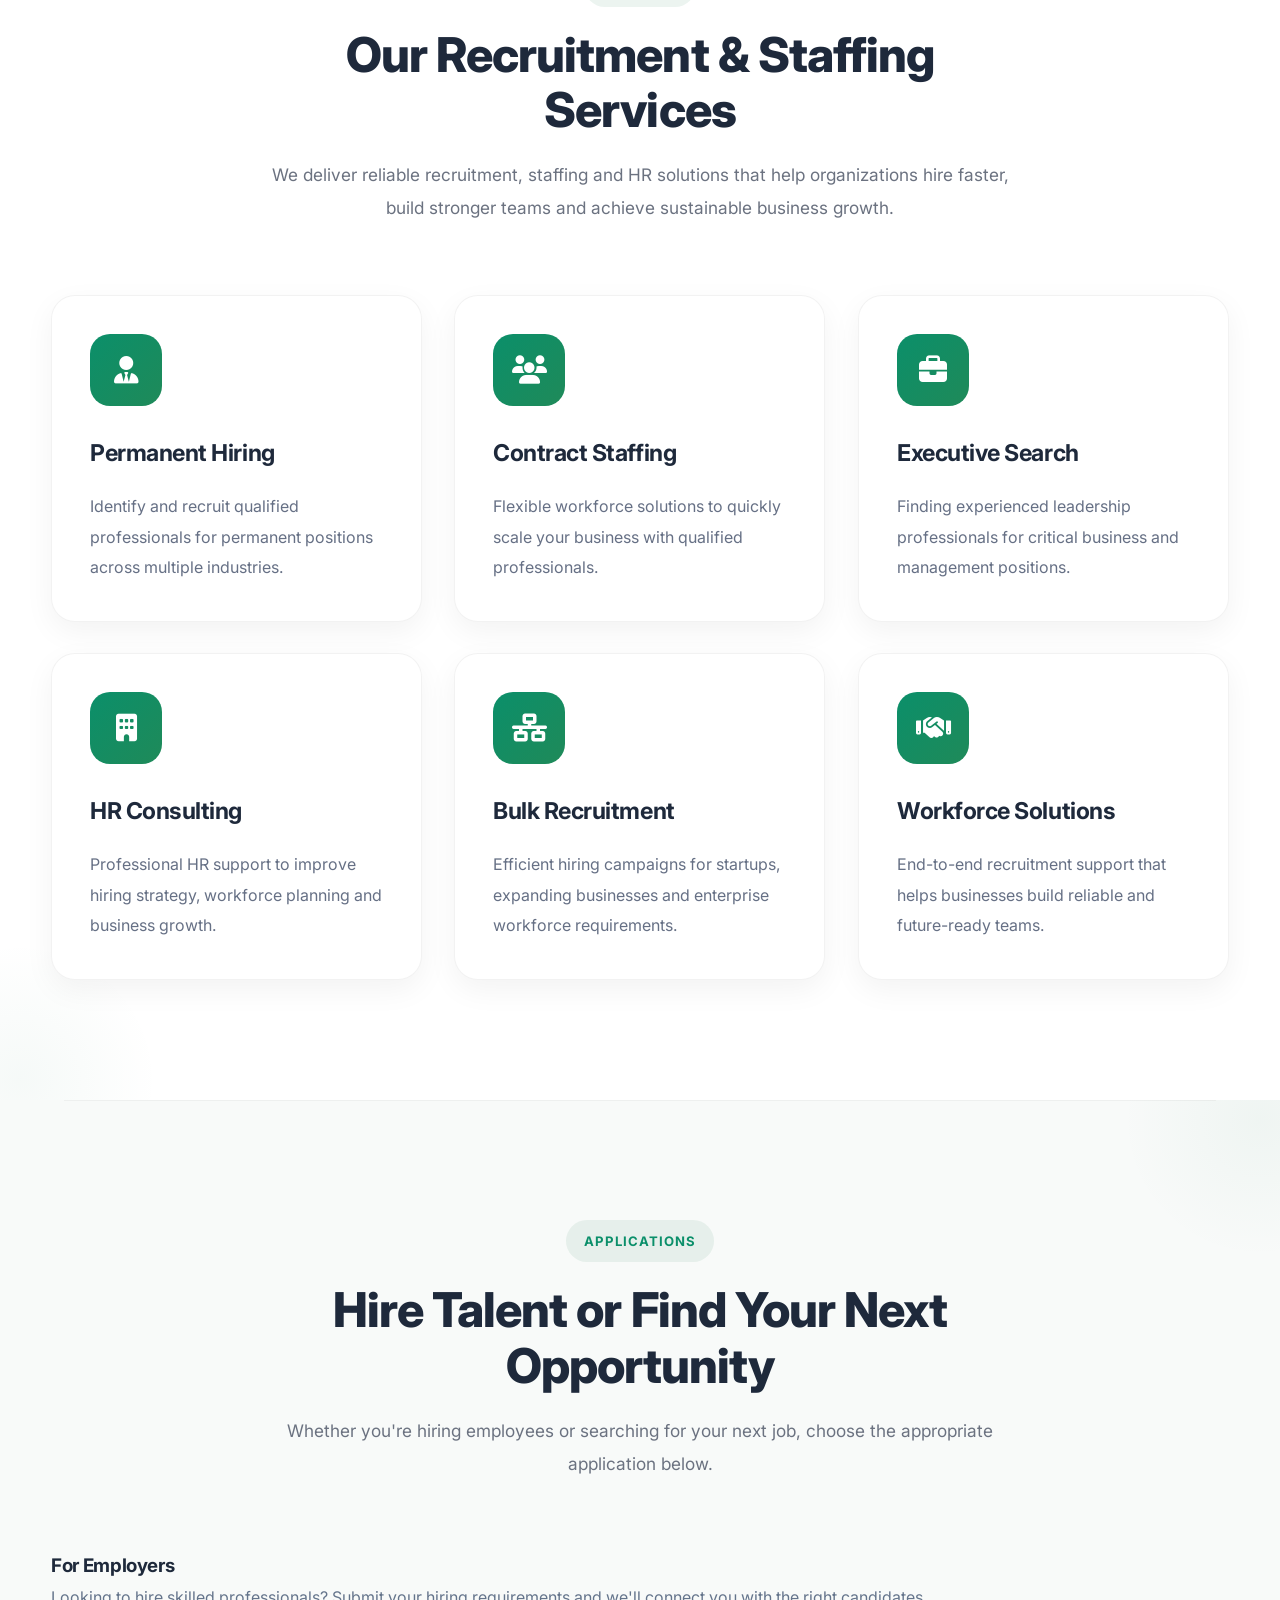
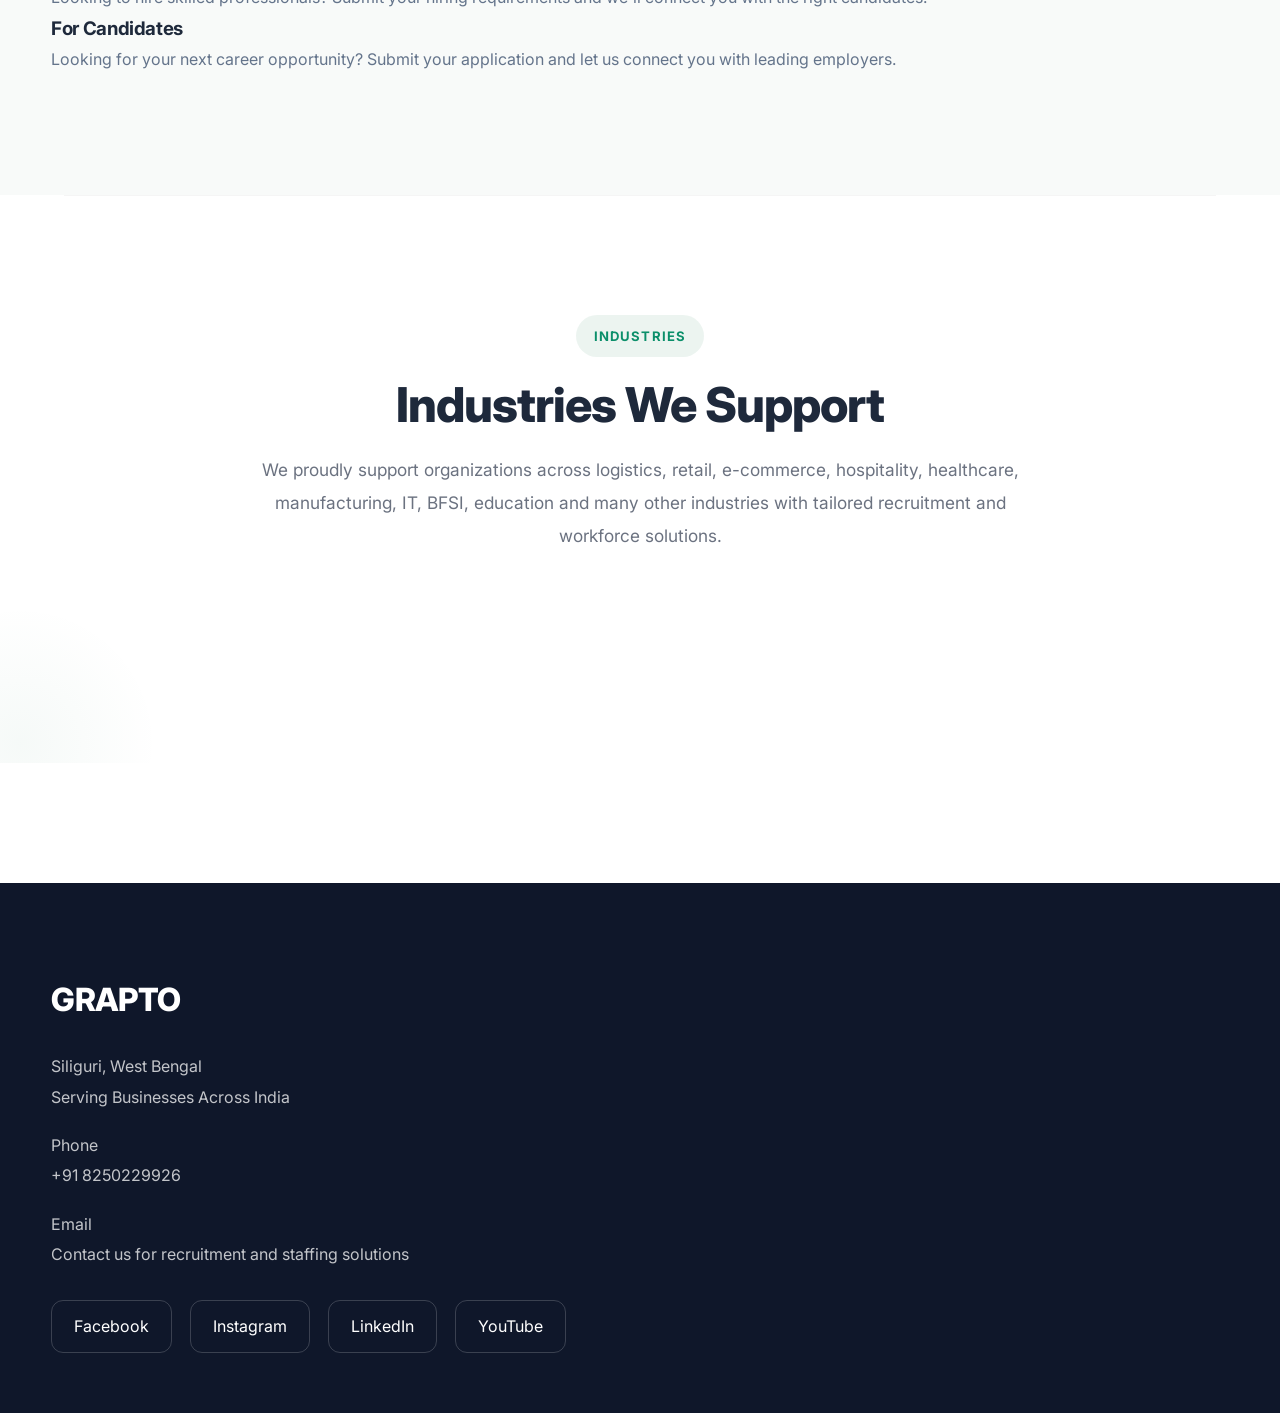
==== commit cab423b9: "Update index.html" ====
--- a/index.html
+++ b/index.html
@@ -439,16 +439,8 @@
 
 </p>
 
-<div id="employerFormContainer">
-
-<a href="#contact" class="btn btn-primary">
-
-Coming Soon
-
-</a>
-
-</div>
-
+<div id="employerFormContainer"></div>
+  
 </div>
 
 <!-- Candidate Card -->
@@ -467,16 +459,8 @@
 
 </p>
 
-<div id="candidateFormContainer">
-
-<a href="#contact" class="btn btn-primary">
-
-Coming Soon
-
-</a>
-
-</div>
-
+<div id="candidateFormContainer"></div>
+  
 </div>
 
 </div>
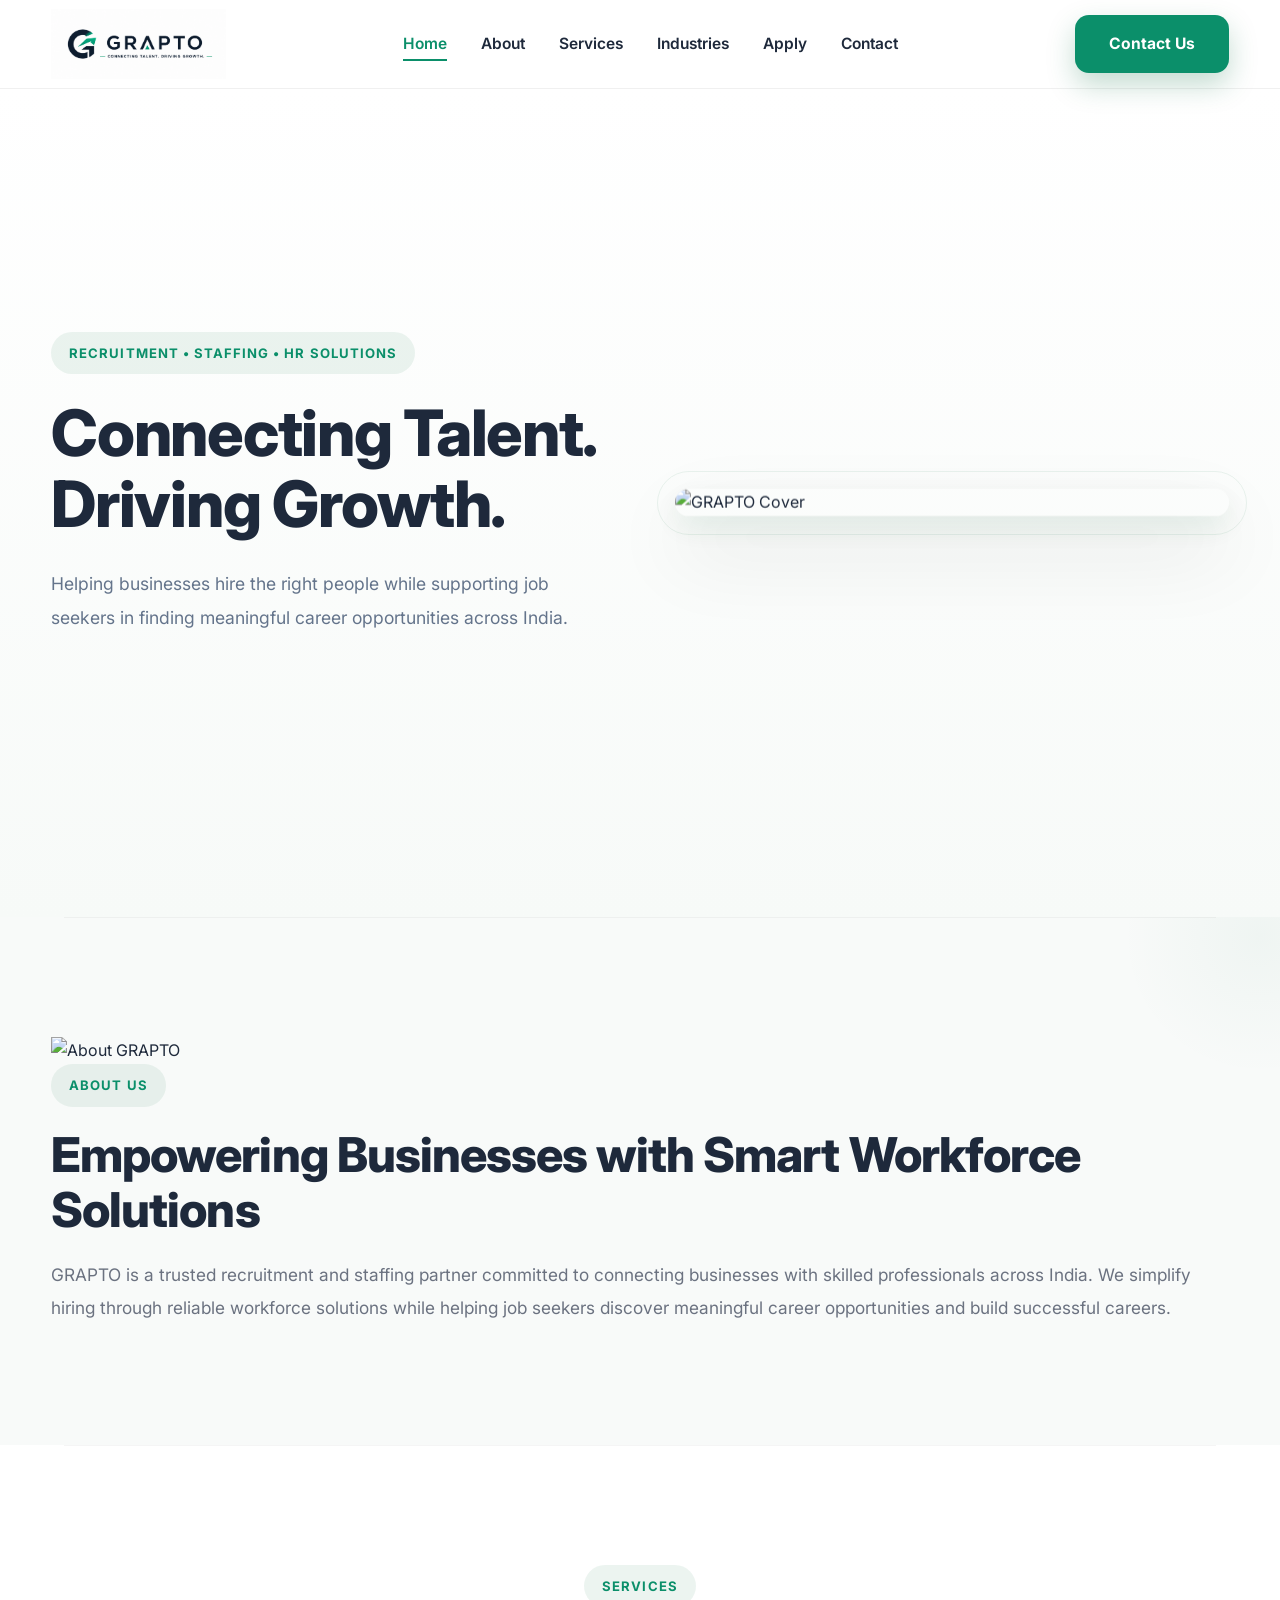
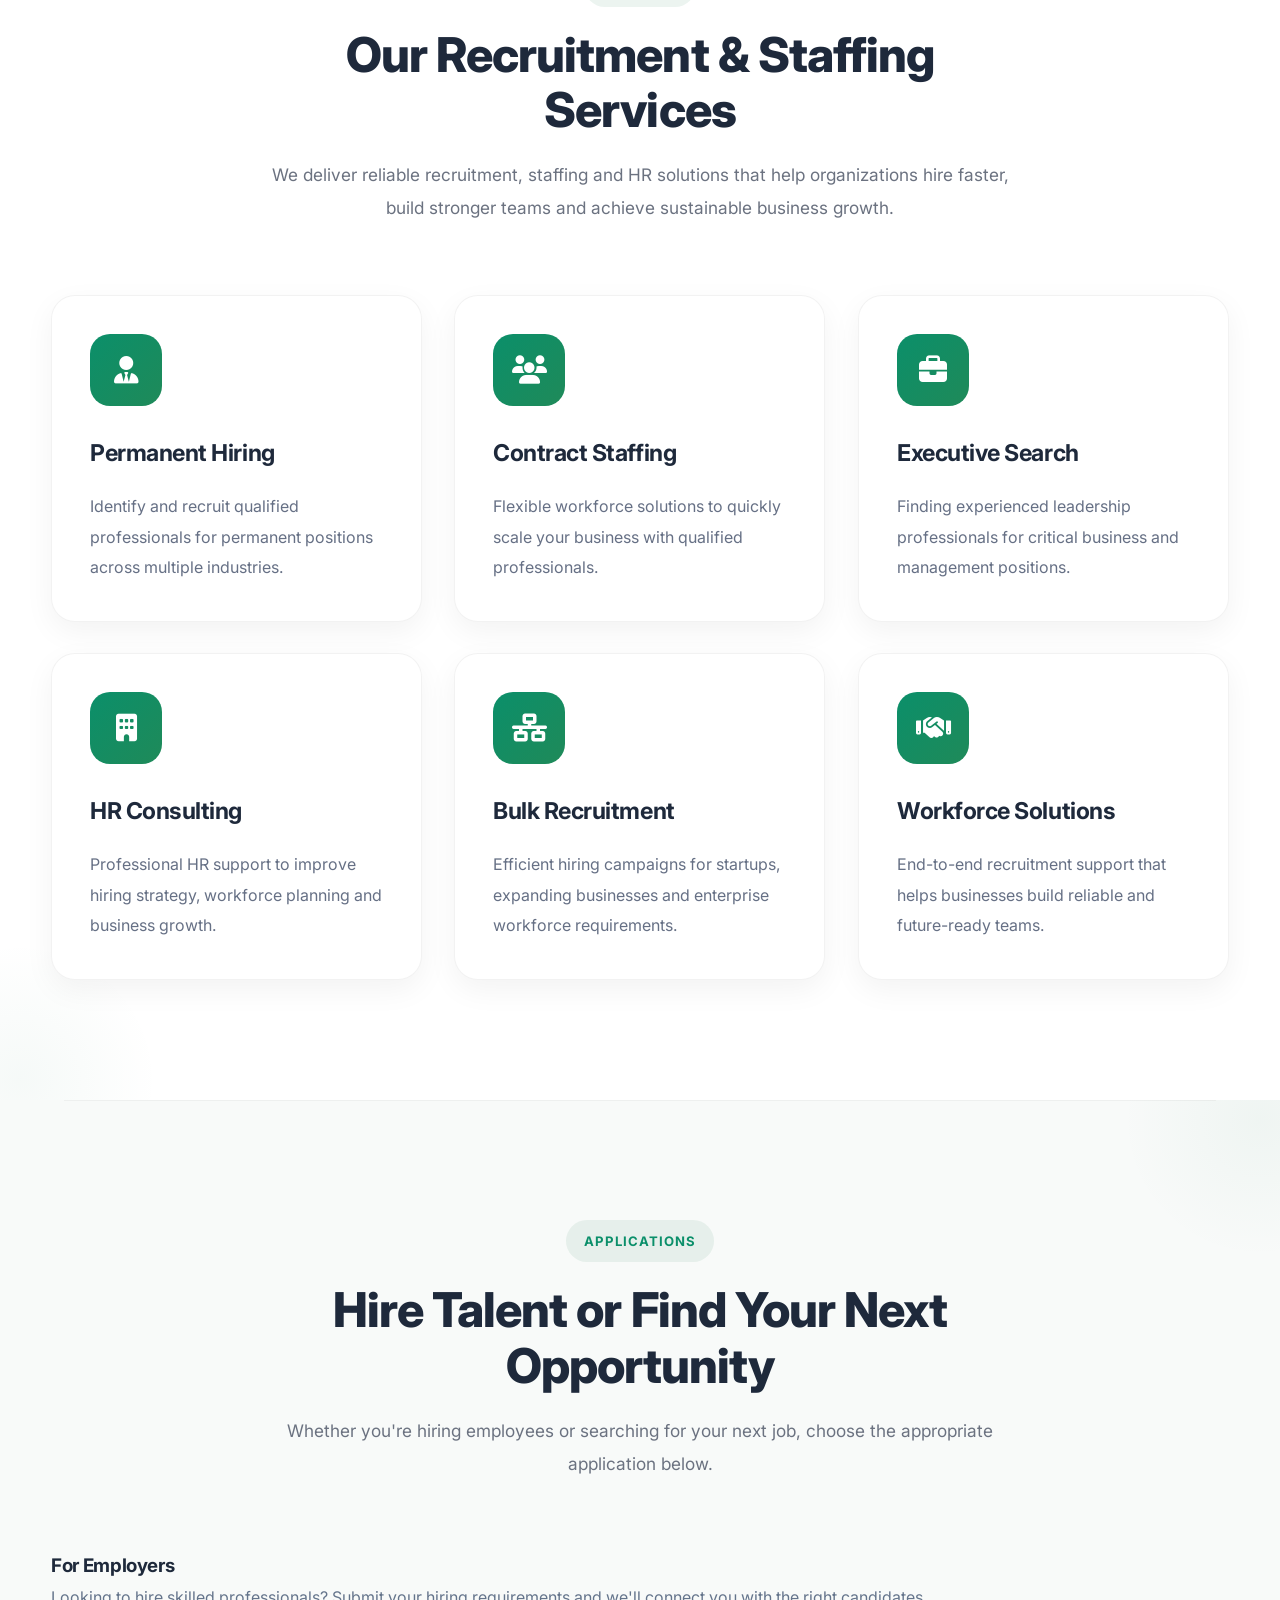
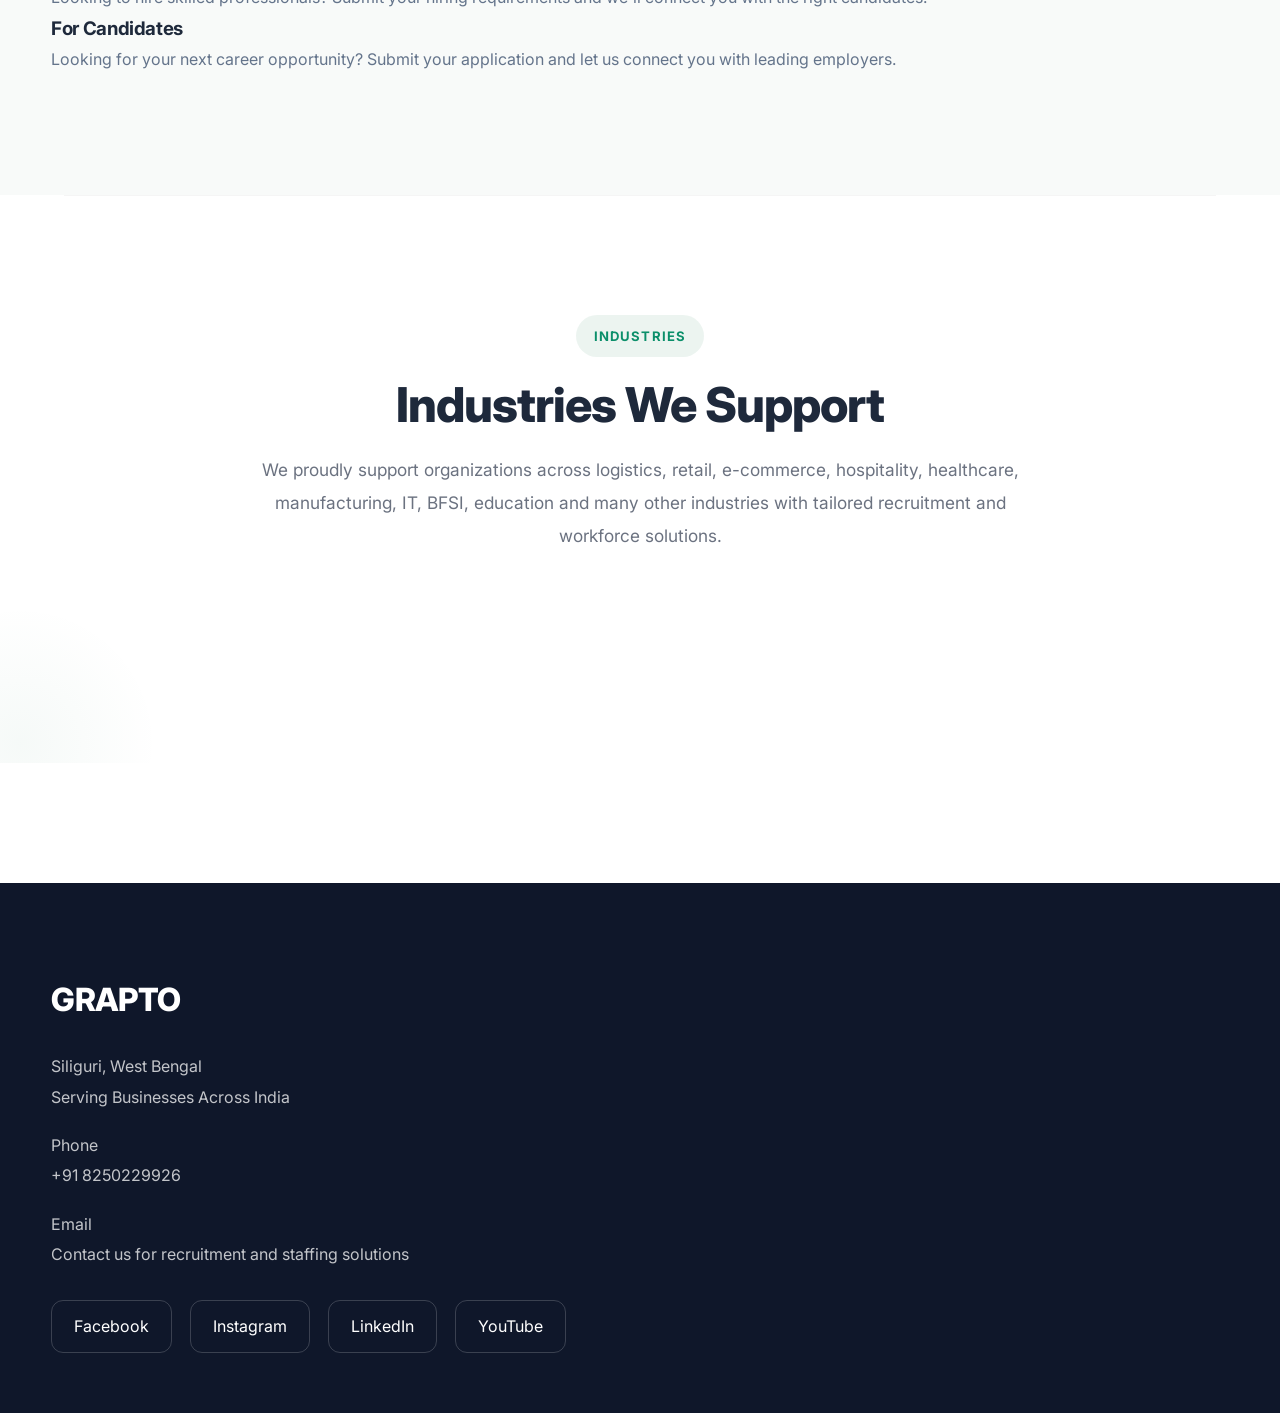
==== commit 983d7a0d: "Update index.html" ====
--- a/index.html
+++ b/index.html
@@ -604,8 +604,6 @@
 
 <!-- UI -->
 
-<script src="assets/js/ui.js"></script>
-
 <!-- Animations -->
 
 <script src="assets/js/animations.js"></script>
